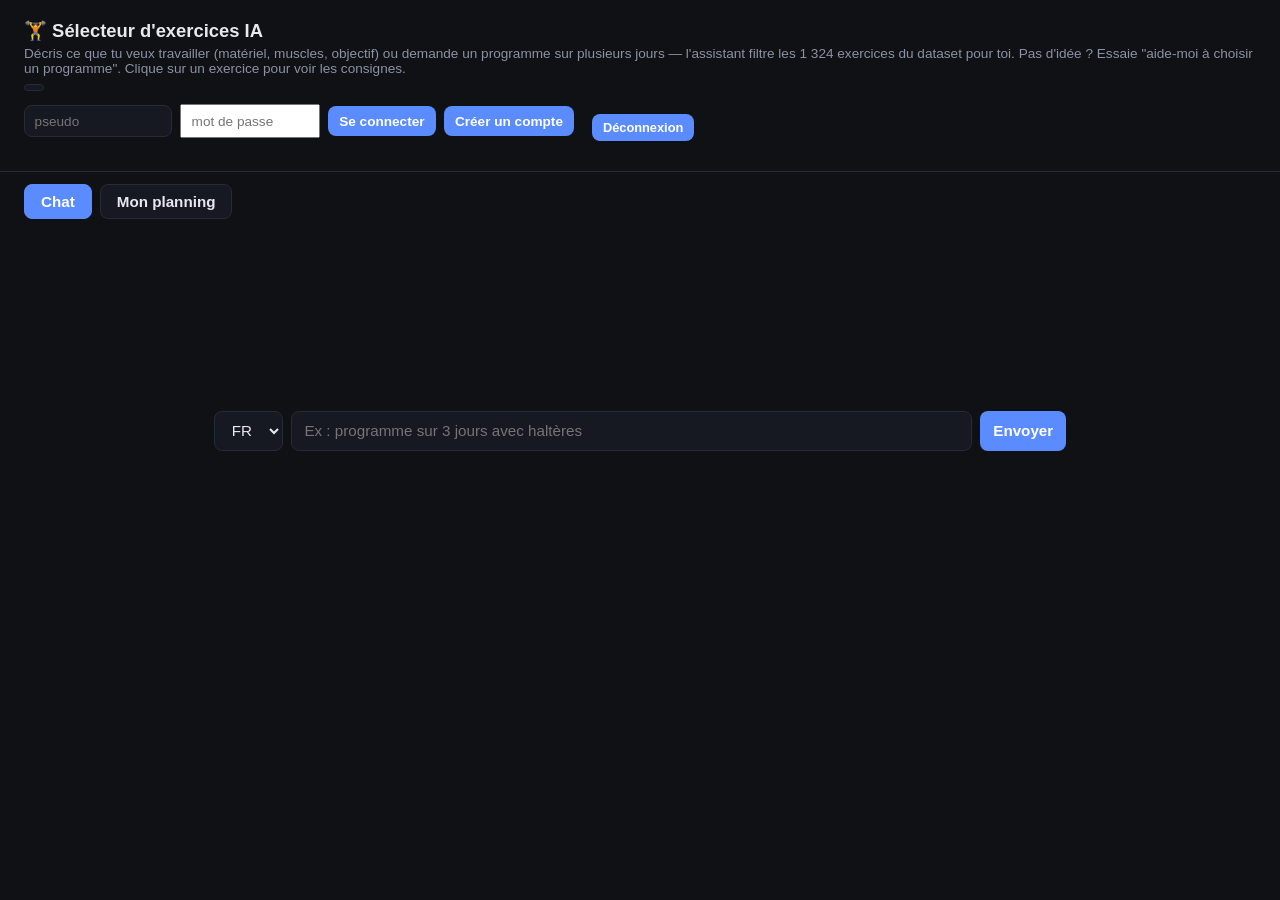
==== web/index.html @ f65e75d7 "feat(auth): expire sessions after 7 days and move token off localStorage Sessions never expired befo" ====
<!doctype html>
<html lang="fr">
<head>
<meta charset="utf-8" />
<meta name="viewport" content="width=device-width, initial-scale=1" />
<title>Sélecteur d'exercices IA</title>
<style>
  :root {
    --bg: #0f1115;
    --panel: #161922;
    --border: #262b38;
    --text: #e7e9ee;
    --muted: #8b92a5;
    --accent: #5b8cff;
    --bubble-user: #5b8cff;
    --bubble-assistant: #1f2430;
  }
  * { box-sizing: border-box; }
  body {
    margin: 0;
    font-family: -apple-system, BlinkMacSystemFont, "Segoe UI", Helvetica, Arial, sans-serif;
    background: var(--bg);
    color: var(--text);
  }
  header {
    padding: 1.25rem 1.5rem;
    border-bottom: 1px solid var(--border);
  }
  header h1 { margin: 0; font-size: 1.15rem; }
  header p { margin: .25rem 0 0; color: var(--muted); font-size: .85rem; }
  #mode-badge {
    display: inline-block;
    margin-top: .5rem;
    padding: .15rem .55rem;
    border-radius: 1rem;
    font-size: .72rem;
    font-weight: 600;
    background: var(--panel);
    border: 1px solid var(--border);
    color: var(--muted);
  }
  main {
    max-width: 900px;
    margin: 0 auto;
    padding: 1.5rem;
    display: flex;
    flex-direction: column;
    gap: 1rem;
  }
  #log {
    display: flex;
    flex-direction: column;
    gap: .6rem;
    min-height: 120px;
  }
  .msg { max-width: 80%; padding: .6rem .9rem; border-radius: .8rem; line-height: 1.4; white-space: pre-wrap; }
  .msg.user { align-self: flex-end; background: var(--bubble-user); color: white; border-bottom-right-radius: .2rem; }
  .msg.assistant { align-self: flex-start; background: var(--bubble-assistant); border-bottom-left-radius: .2rem; }
  .msg.pending { opacity: .6; }
  form { display: flex; gap: .5rem; }
  select, input[type=text], button {
    font-size: .95rem;
    border-radius: .5rem;
    border: 1px solid var(--border);
    background: var(--panel);
    color: var(--text);
    padding: .6rem .8rem;
  }
  input[type=text] { flex: 1; }
  button {
    background: var(--accent);
    border: none;
    color: white;
    cursor: pointer;
    font-weight: 600;
  }
  button:disabled { opacity: .5; cursor: default; }
  #results {
    display: grid;
    grid-template-columns: repeat(auto-fill, minmax(180px, 1fr));
    gap: .8rem;
  }
  .card {
    position: relative;
    background: var(--panel);
    border: 1px solid var(--border);
    border-radius: .7rem;
    overflow: hidden;
  }
  .card-body {
    display: block;
    width: 100%;
    background: transparent;
    border: none;
    cursor: pointer;
    text-align: left;
    padding: 0;
    font: inherit;
    color: inherit;
  }
  .card-body img { width: 100%; aspect-ratio: 1; object-fit: cover; display: block; background: #000; }
  .card-body .info { padding: .5rem .6rem; }
  .card-body .name { font-size: .85rem; font-weight: 600; margin: 0 0 .25rem; }
  .card-body .tags { font-size: .72rem; color: var(--muted); }
  .card-body .meta { font-size: .72rem; color: var(--accent); margin: .25rem 0 0; font-weight: 600; }
  .swap-btn {
    position: absolute;
    top: .35rem;
    right: .35rem;
    width: 1.7rem;
    height: 1.7rem;
    padding: 0;
    border-radius: 50%;
    background: rgba(0, 0, 0, .55);
    border: none;
    color: white;
    font-size: .95rem;
    line-height: 1;
    cursor: pointer;
    display: flex;
    align-items: center;
    justify-content: center;
  }
  .swap-btn:disabled { opacity: .5; cursor: default; }
  #program { display: flex; flex-direction: column; gap: 1.2rem; }
  .day h3 { margin: 0 0 .5rem; font-size: .95rem; }
  .day .grid {
    display: grid;
    grid-template-columns: repeat(auto-fill, minmax(180px, 1fr));
    gap: .8rem;
  }
  #modal-overlay {
    position: fixed;
    inset: 0;
    background: rgba(0, 0, 0, .6);
    display: flex;
    align-items: center;
    justify-content: center;
    padding: 1rem;
    z-index: 10;
  }
  #modal-overlay.hidden { display: none; }
  #modal {
    background: var(--panel);
    border: 1px solid var(--border);
    border-radius: .9rem;
    max-width: 480px;
    width: 100%;
    max-height: 85vh;
    overflow-y: auto;
    padding: 1.25rem;
    position: relative;
  }
  #modal-close {
    position: absolute;
    top: .75rem;
    right: .75rem;
    background: transparent;
    border: none;
    color: var(--muted);
    font-size: 1.3rem;
    line-height: 1;
    cursor: pointer;
    padding: .25rem .5rem;
  }
  #modal img { width: 100%; border-radius: .6rem; background: #000; margin-bottom: .8rem; }
  #modal h2 { margin: 0 0 .25rem; font-size: 1.05rem; }
  #modal .tags { color: var(--muted); font-size: .8rem; margin: 0 0 .8rem; }
  #modal select { margin-bottom: .8rem; }
  #modal ol { margin: 0; padding-left: 1.2rem; line-height: 1.5; }
  #modal ol li { margin-bottom: .4rem; }
  .hidden { display: none; }
  #auth-bar { margin-top: .6rem; display: flex; align-items: center; gap: .5rem; flex-wrap: wrap; }
  .auth-form { display: flex; gap: .5rem; flex-wrap: wrap; align-items: center; }
  .auth-form input { width: 140px; padding: .45rem .6rem; font-size: .85rem; }
  .auth-form button { padding: .45rem .7rem; font-size: .85rem; }
  #auth-logged { display: flex; align-items: center; gap: .6rem; }
  #auth-username-display { font-size: .85rem; color: var(--muted); }
  #auth-logged button { padding: .4rem .7rem; font-size: .8rem; }
  .auth-error { color: #ff8080; font-size: .78rem; margin: .3rem 0 0; width: 100%; }
  #view-nav { display: flex; gap: .5rem; padding: 0 1.5rem; margin-top: .75rem; }
  .nav-btn { background: var(--panel); border: 1px solid var(--border); color: var(--text); padding: .5rem 1rem; }
  .nav-btn.active { background: var(--accent); color: white; border-color: var(--accent); }
  #plan-content { display: flex; flex-direction: column; gap: 1.2rem; }
  .plan-day h3 { margin: 0 0 .5rem; font-size: .95rem; }
  .plan-day .grid {
    display: grid;
    grid-template-columns: repeat(auto-fill, minmax(180px, 1fr));
    gap: .8rem;
  }
  .plan-empty { color: var(--muted); font-size: .9rem; }
  .done-checkbox-wrap {
    display: flex;
    align-items: center;
    gap: .35rem;
    padding: .4rem .6rem .5rem;
    font-size: .74rem;
    color: var(--muted);
    cursor: pointer;
  }
  .save-plan-bar {
    display: flex;
    flex-direction: column;
    gap: .6rem;
    padding: .9rem 1rem;
    background: var(--panel);
    border: 1px solid var(--border);
    border-radius: .7rem;
  }
  .save-plan-bar p { margin: 0; font-size: .85rem; }
  .save-plan-bar .day-row { display: flex; align-items: center; gap: .6rem; font-size: .85rem; }
  .save-plan-bar .day-row span { min-width: 90px; }
  .save-plan-bar select { font-size: .85rem; padding: .35rem .5rem; }
  #plan-delete-btn { align-self: flex-start; background: transparent; border: 1px solid var(--border); color: var(--muted); }
</style>
</head>
<body>
<header>
  <h1>🏋️ Sélecteur d'exercices IA</h1>
  <p>Décris ce que tu veux travailler (matériel, muscles, objectif) ou demande un programme sur plusieurs jours — l'assistant filtre les 1 324 exercices du dataset pour toi. Pas d'idée ? Essaie "aide-moi à choisir un programme". Clique sur un exercice pour voir les consignes.</p>
  <span id="mode-badge"></span>
  <div id="auth-bar">
    <form id="auth-form" class="auth-form">
      <input id="auth-username" type="text" placeholder="pseudo" autocomplete="username" />
      <input id="auth-password" type="password" placeholder="mot de passe" autocomplete="current-password" />
      <button type="submit" id="auth-login-btn">Se connecter</button>
      <button type="button" id="auth-register-btn">Créer un compte</button>
      <p class="auth-error" id="auth-error"></p>
    </form>
    <div id="auth-logged" class="hidden">
      <span id="auth-username-display"></span>
      <button type="button" id="auth-logout-btn">Déconnexion</button>
    </div>
  </div>
</header>
<nav id="view-nav" class="hidden">
  <button type="button" id="nav-chat" class="nav-btn active">Chat</button>
  <button type="button" id="nav-plan" class="nav-btn">Mon planning</button>
</nav>
<main id="chat-view">
  <div id="log"></div>
  <div id="results"></div>
  <div id="program"></div>
  <form id="chat-form">
    <select id="lang"></select>
    <input id="message" type="text" placeholder="Ex : programme sur 3 jours avec haltères" autocomplete="off" />
    <button type="submit">Envoyer</button>
  </form>
</main>
<main id="plan-view" class="hidden">
  <div id="plan-content"></div>
</main>
<div id="modal-overlay" class="hidden">
  <div id="modal">
    <button id="modal-close" aria-label="Fermer">&times;</button>
    <img id="modal-img" alt="" />
    <h2 id="modal-name"></h2>
    <p class="tags" id="modal-tags"></p>
    <select id="modal-lang"></select>
    <ol id="modal-steps"></ol>
  </div>
</div>
<script>
  const log = document.getElementById("log");
  const results = document.getElementById("results");
  const form = document.getElementById("chat-form");
  const input = document.getElementById("message");
  const langSelect = document.getElementById("lang");
  const history = [];
  const modeBadge = document.getElementById("mode-badge");

  // --- Auth ---------------------------------------------------------
  // Session lives in an httpOnly cookie set by the server - JS never sees
  // the token, only whether we're logged in (via /api/auth/me) and as whom.
  const CSRF_HEADERS = { "X-Requested-With": "XMLHttpRequest" };

  let auth = null; // { username } | null - resolved from /api/auth/me on load
  let currentPlan = null; // { lang, days: [...] } | null
  let planBusy = false; // blocks overlapping plan mutations (swap/done/save/delete)
  // Bumped on every clearAuth()/successful login. Every async plan call
  // captures it before its await and checks it's unchanged after - a
  // request started by a session that's since logged out (or been
  // replaced by a different login) is discarded instead of applying its
  // late-arriving result on top of whoever is signed in now.
  let authGeneration = 0;

  function clearAuth() {
    auth = null;
    currentPlan = null;
    authGeneration++;
    // Clear the plan DOM synchronously (not just via the async loadPlan() that
    // showView("plan") triggers later) - otherwise a different user logging
    // in on the same tab and opening "Mon planning" could briefly see the
    // previous user's plan still rendered while their own GET /api/plan is
    // still in flight.
    renderPlanView();
    updateAuthUI();
    showView("chat");
  }

  async function apiPlanFetch(path, options = {}) {
    const res = await fetch(path, {
      ...options,
      credentials: "same-origin",
      headers: { "Content-Type": "application/json", ...CSRF_HEADERS, ...(options.headers || {}) },
    });
    if (res.status === 401) clearAuth();
    return res;
  }

  function updateAuthUI() {
    const loggedIn = !!auth;
    document.getElementById("auth-form").classList.toggle("hidden", loggedIn);
    document.getElementById("auth-logged").classList.toggle("hidden", !loggedIn);
    document.getElementById("view-nav").classList.toggle("hidden", !loggedIn);
    if (loggedIn) document.getElementById("auth-username-display").textContent = auth.username;
  }

  async function doAuth(path) {
    const authError = document.getElementById("auth-error");
    authError.textContent = "";
    const username = document.getElementById("auth-username").value.trim();
    const password = document.getElementById("auth-password").value;
    if (!username || !password) return;
    const loginBtn = document.getElementById("auth-login-btn");
    const registerBtn = document.getElementById("auth-register-btn");
    loginBtn.disabled = true;
    registerBtn.disabled = true;
    try {
      const res = await fetch(path, {
        method: "POST",
        credentials: "same-origin",
        headers: { "Content-Type": "application/json", ...CSRF_HEADERS },
        body: JSON.stringify({ username, password }),
      });
      const data = await res.json();
      if (!res.ok) {
        authError.textContent = data.detail || "Erreur";
        return;
      }
      auth = { username: data.username };
      authGeneration++;
      document.getElementById("auth-password").value = "";
      updateAuthUI();
    } catch (err) {
      authError.textContent = "Erreur réseau";
    } finally {
      loginBtn.disabled = false;
      registerBtn.disabled = false;
    }
  }

  document.getElementById("auth-form").addEventListener("submit", (e) => {
    e.preventDefault();
    doAuth("/api/auth/login");
  });
  document.getElementById("auth-register-btn").addEventListener("click", () => doAuth("/api/auth/register"));
  document.getElementById("auth-logout-btn").addEventListener("click", async () => {
    try {
      await apiPlanFetch("/api/auth/logout", { method: "POST" });
    } catch (err) {
      // ignore - clearAuth still runs below, local session is cleared either way
    }
    clearAuth();
  });

  // --- View switching (chat vs. plan) --------------------------------
  function showView(name) {
    document.getElementById("chat-view").classList.toggle("hidden", name !== "chat");
    document.getElementById("plan-view").classList.toggle("hidden", name !== "plan");
    document.getElementById("nav-chat").classList.toggle("active", name === "chat");
    document.getElementById("nav-plan").classList.toggle("active", name === "plan");
    if (name === "plan") loadPlan();
  }

  document.getElementById("nav-chat").addEventListener("click", () => showView("chat"));
  document.getElementById("nav-plan").addEventListener("click", () => showView("plan"));

  // --- Weekly plan ----------------------------------------------------
  const WEEKDAY_ORDER = ["monday", "tuesday", "wednesday", "thursday", "friday", "saturday", "sunday"];
  const WEEKDAY_LABELS = {
    fr: {
      monday: "Lundi", tuesday: "Mardi", wednesday: "Mercredi", thursday: "Jeudi",
      friday: "Vendredi", saturday: "Samedi", sunday: "Dimanche",
    },
    en: {
      monday: "Monday", tuesday: "Tuesday", wednesday: "Wednesday", thursday: "Thursday",
      friday: "Friday", saturday: "Saturday", sunday: "Sunday",
    },
  };
  const SUGGESTED_WEEKDAYS = {
    1: ["monday"],
    2: ["monday", "thursday"],
    3: ["monday", "wednesday", "friday"],
    4: ["monday", "tuesday", "thursday", "friday"],
    5: ["monday", "tuesday", "wednesday", "friday", "saturday"],
    6: ["monday", "tuesday", "wednesday", "thursday", "friday", "saturday"],
  };

  function weekdayLabel(weekday, lang) {
    const labels = WEEKDAY_LABELS[lang] || WEEKDAY_LABELS.en;
    const unscheduledLabel = lang === "fr" ? "Non planifié" : "Unscheduled";
    if (!weekday) return unscheduledLabel;
    return labels[weekday] || unscheduledLabel;
  }

  async function loadPlan() {
    if (!auth) return;
    const generation = authGeneration;
    let plan;
    try {
      const res = await apiPlanFetch("/api/plan");
      plan = res.ok ? await res.json() : null;
    } catch (err) {
      plan = null;
    }
    // discard a response that arrived after the session that started this
    // request logged out or was replaced by a different login
    if (generation !== authGeneration) return;
    currentPlan = plan;
    renderPlanView();
  }

  function makePlanCard(item, dayIdx, lang, restLabel) {
    const card = document.createElement("div");
    card.className = "card";

    const body = document.createElement("button");
    body.type = "button";
    body.className = "card-body";
    const meta = `${item.sets} × ${item.reps} · ${restLabel} ${item.rest_seconds}s`;
    body.innerHTML = `
      <img src="${item.exercise.gif_url}" alt="${item.exercise.name}" loading="lazy" />
      <div class="info">
        <p class="name">${item.exercise.name}</p>
        <p class="tags">${item.exercise.equipment} · ${item.exercise.category} · ${item.exercise.target}</p>
        <p class="meta">${meta}</p>
      </div>`;
    body.addEventListener("click", () => {
      cacheExercise(item.exercise, lang);
      openModal(item.exercise.id);
    });
    card.appendChild(body);

    const swapBtn = document.createElement("button");
    swapBtn.type = "button";
    swapBtn.className = "swap-btn";
    swapBtn.title = lang === "fr" ? "Remplacer" : "Swap";
    swapBtn.textContent = "⟲";
    swapBtn.disabled = planBusy;
    swapBtn.addEventListener("click", async (e) => {
      e.stopPropagation();
      if (planBusy) return;
      planBusy = true;
      const generation = authGeneration;
      let updated = null;
      try {
        const res = await apiPlanFetch("/api/plan/exercise/swap", {
          method: "POST",
          body: JSON.stringify({ day_index: dayIdx, exercise_id: item.exercise.id }),
        });
        if (res.ok) updated = await res.json();
      } catch (err) {
        // keep the previous plan state on error
      }
      planBusy = false;
      if (generation !== authGeneration) return; // session logged out/changed while this was in flight
      if (updated) currentPlan = updated;
      renderPlanView();
    });
    card.appendChild(swapBtn);

    const doneWrap = document.createElement("label");
    doneWrap.className = "done-checkbox-wrap";
    const checkbox = document.createElement("input");
    checkbox.type = "checkbox";
    checkbox.checked = !!item.done;
    checkbox.disabled = planBusy;
    checkbox.addEventListener("change", async () => {
      if (planBusy) {
        checkbox.checked = item.done;
        return;
      }
      planBusy = true;
      const generation = authGeneration;
      let updated = null;
      try {
        const res = await apiPlanFetch("/api/plan/exercise/done", {
          method: "PATCH",
          body: JSON.stringify({ day_index: dayIdx, exercise_id: item.exercise.id, done: checkbox.checked }),
        });
        if (res.ok) updated = await res.json();
      } catch (err) {
        // keep the previous plan state on error
      }
      planBusy = false;
      if (generation !== authGeneration) return; // session logged out/changed while this was in flight
      if (updated) currentPlan = updated;
      renderPlanView();
    });
    doneWrap.appendChild(checkbox);
    doneWrap.appendChild(document.createTextNode(lang === "fr" ? " fait" : " done"));
    card.appendChild(doneWrap);

    return card;
  }

  function renderPlanView() {
    const container = document.getElementById("plan-content");
    container.innerHTML = "";
    const lang = currentPlan ? currentPlan.lang : langSelect.value;

    if (!currentPlan || !currentPlan.days.some((d) => d.exercises.length)) {
      const p = document.createElement("p");
      p.className = "plan-empty";
      p.textContent =
        lang === "fr"
          ? 'Aucun planning enregistré. Génère un programme dans le chat puis clique sur "Enregistrer dans mon planning".'
          : 'No saved plan yet. Generate a program in chat then click "Save to my plan".';
      container.appendChild(p);
      return;
    }

    const restLabel = lang === "fr" ? "repos" : "rest";
    const byWeekday = new Map(WEEKDAY_ORDER.map((w) => [w, []]));
    const unscheduled = [];
    currentPlan.days.forEach((day, dayIdx) => {
      const entry = { day, dayIdx };
      if (day.weekday && byWeekday.has(day.weekday)) byWeekday.get(day.weekday).push(entry);
      else unscheduled.push(entry);
    });
    const orderedGroups = WEEKDAY_ORDER.map((w) => byWeekday.get(w)).concat([unscheduled]);

    for (const entries of orderedGroups) {
      for (const { day, dayIdx } of entries) {
        if (!day.exercises.length) continue;
        const section = document.createElement("div");
        section.className = "plan-day";
        const h3 = document.createElement("h3");
        h3.textContent = `${weekdayLabel(day.weekday, lang)} — ${day.label}`;
        section.appendChild(h3);
        const grid = document.createElement("div");
        grid.className = "grid";
        day.exercises.forEach((item) => grid.appendChild(makePlanCard(item, dayIdx, lang, restLabel)));
        section.appendChild(grid);
        container.appendChild(section);
      }
    }

    const deleteBtn = document.createElement("button");
    deleteBtn.type = "button";
    deleteBtn.id = "plan-delete-btn";
    deleteBtn.textContent = lang === "fr" ? "Supprimer mon planning" : "Delete my plan";
    deleteBtn.disabled = planBusy;
    deleteBtn.addEventListener("click", async () => {
      if (planBusy) return;
      planBusy = true;
      const generation = authGeneration;
      let deleted = false;
      try {
        const res = await apiPlanFetch("/api/plan", { method: "DELETE" });
        deleted = res.ok;
      } catch (err) {
        // deleted stays false - plan re-renders from whatever currentPlan still holds
      }
      planBusy = false;
      if (generation !== authGeneration) return; // session logged out/changed while this was in flight
      if (deleted) currentPlan = null;
      renderPlanView();
    });
    container.appendChild(deleteBtn);
  }

  function renderSaveToPlanBar(program, lang) {
    if (!auth) return;
    const bar = document.createElement("div");
    bar.className = "save-plan-bar";

    const title = document.createElement("p");
    title.textContent = lang === "fr" ? "Enregistrer ce programme dans mon planning :" : "Save this program to my plan:";
    bar.appendChild(title);

    const suggestion = SUGGESTED_WEEKDAYS[program.days.length] || WEEKDAY_ORDER.slice(0, program.days.length);
    const selects = program.days.map((day, i) => {
      const row = document.createElement("div");
      row.className = "day-row";
      const label = document.createElement("span");
      label.textContent = day.label;
      row.appendChild(label);
      const select = document.createElement("select");
      const noneOpt = document.createElement("option");
      noneOpt.value = "";
      noneOpt.textContent = lang === "fr" ? "Non planifié" : "Unscheduled";
      select.appendChild(noneOpt);
      for (const weekday of WEEKDAY_ORDER) {
        const opt = document.createElement("option");
        opt.value = weekday;
        opt.textContent = weekdayLabel(weekday, lang);
        select.appendChild(opt);
      }
      select.value = suggestion[i] || "";
      row.appendChild(select);
      bar.appendChild(row);
      return select;
    });

    const errorEl = document.createElement("p");
    errorEl.className = "auth-error";
    bar.appendChild(errorEl);

    const saveBtn = document.createElement("button");
    saveBtn.type = "button";
    saveBtn.textContent = lang === "fr" ? "Confirmer" : "Confirm";
    saveBtn.addEventListener("click", async () => {
      saveBtn.disabled = true;
      errorEl.textContent = "";
      const generation = authGeneration;
      const days = program.days.map((day, i) => ({
        weekday: selects[i].value || null,
        label: day.label,
        exercises: day.exercises.map((item) => ({
          exercise_id: item.exercise.id,
          sets: item.sets,
          reps: item.reps,
          rest_seconds: item.rest_seconds,
          done: false,
        })),
      }));
      try {
        const res = await apiPlanFetch("/api/plan", { method: "PUT", body: JSON.stringify({ lang, days }) });
        // session logged out/changed while this was in flight - drop the
        // result rather than switching the (now different, or logged-out)
        // session over to the plan view
        if (generation !== authGeneration) return;
        if (res.ok) {
          currentPlan = await res.json();
          showView("plan");
        } else {
          const body = await res.json().catch(() => ({}));
          errorEl.textContent = body.detail || (lang === "fr" ? "Échec de l'enregistrement." : "Failed to save.");
          saveBtn.disabled = false;
        }
      } catch (err) {
        errorEl.textContent = lang === "fr" ? "Erreur réseau." : "Network error.";
        saveBtn.disabled = false;
      }
    });
    bar.appendChild(saveBtn);

    programEl.appendChild(bar);
  }

  updateAuthUI();

  // The session lives in an httpOnly cookie the server already validated on
  // every request - this just asks it who (if anyone) that cookie belongs
  // to, to restore the logged-in UI after a page reload.
  (async function restoreSession() {
    try {
      const res = await fetch("/api/auth/me", { credentials: "same-origin" });
      if (res.ok) {
        const data = await res.json();
        auth = { username: data.username };
        updateAuthUI();
      }
    } catch (err) {
      // stay logged out - network error, nothing more to do here
    }
  })();

  // Language options come from /api/mode, not /api/languages: the local
  // (no-API) mode only understands a couple of languages even though the
  // dataset itself has instructions in ten - offering the rest would let
  // the user pick a language that silently never matches anything.
  (async function loadModeAndLanguages() {
    try {
      const res = await fetch("/api/mode");
      const data = await res.json();
      modeBadge.textContent = data.mode === "claude" ? "mode Claude" : "mode local (sans API)";

      langSelect.innerHTML = "";
      for (const lang of data.supported_langs) {
        const opt = document.createElement("option");
        opt.value = lang;
        opt.textContent = lang.toUpperCase();
        if (lang === "fr") opt.selected = true;
        langSelect.appendChild(opt);
      }
      if (!langSelect.value && langSelect.options.length) {
        langSelect.options[0].selected = true;
      }
    } catch (err) {
      modeBadge.textContent = "";
      langSelect.innerHTML = '<option value="fr" selected>FR</option>';
    }
  })();

  const programEl = document.getElementById("program");
  const exerciseCache = new Map(); // id -> { lang, data }
  let allLangsPromise = null;
  let openId = null; // id of the exercise currently shown in the modal, if any

  function addBubble(role, text) {
    const div = document.createElement("div");
    div.className = "msg " + role;
    div.textContent = text;
    log.appendChild(div);
    div.scrollIntoView({ behavior: "smooth", block: "end" });
    return div;
  }

  function cacheExercise(ex, lang) {
    exerciseCache.set(ex.id, { lang, data: ex });
  }

  let currentExercises = [];
  let currentProgram = null;
  // scope key ("results" or "day-N") -> mid-swap. Blocks a second swap in
  // the same grid/day from starting until the first has fully resolved and
  // re-rendered, so two concurrent requests can never both pick the same
  // replacement (each fetch's `exclude` list is also recomputed live from
  // current state at click time, not a snapshot from when the grid was
  // last rendered).
  const swappingScopes = new Set();

  function siblingIdsFor(scopeKey) {
    if (scopeKey === "results") return currentExercises.map((e) => e.id);
    const dayIdx = Number(scopeKey.slice(4));
    return currentProgram.days[dayIdx].exercises.map((item) => item.exercise.id);
  }

  function makeCard(ex, lang, meta, scopeKey, onSwap) {
    const card = document.createElement("div");
    card.className = "card";

    const body = document.createElement("button");
    body.type = "button";
    body.className = "card-body";
    body.innerHTML = `
      <img src="${ex.gif_url}" alt="${ex.name}" loading="lazy" />
      <div class="info">
        <p class="name">${ex.name}</p>
        <p class="tags">${ex.equipment} · ${ex.category} · ${ex.target}</p>
        ${meta ? `<p class="meta">${meta}</p>` : ""}
      </div>`;
    body.addEventListener("click", () => {
      cacheExercise(ex, lang);
      openModal(ex.id);
    });
    card.appendChild(body);

    const swapBtn = document.createElement("button");
    swapBtn.type = "button";
    swapBtn.className = "swap-btn";
    swapBtn.title = lang === "fr" ? "Remplacer" : "Swap";
    swapBtn.textContent = "⟲";
    swapBtn.disabled = swappingScopes.has(scopeKey);
    swapBtn.addEventListener("click", async (e) => {
      e.stopPropagation();
      if (swappingScopes.has(scopeKey)) return;
      swappingScopes.add(scopeKey);
      swapBtn.disabled = true;
      try {
        const exclude = siblingIdsFor(scopeKey)
          .filter((id) => id !== ex.id)
          .join(",");
        const res = await fetch(`/api/exercise/${ex.id}/alternative?lang=${lang}&exclude=${exclude}`);
        if (!res.ok) throw new Error(`HTTP ${res.status}`);
        const alt = await res.json();
        // clear before onSwap's re-render so the freshly built buttons for
        // this scope come back enabled instead of permanently stuck
        swappingScopes.delete(scopeKey);
        onSwap(alt);
      } catch (err) {
        swappingScopes.delete(scopeKey);
        swapBtn.disabled = false;
      }
    });
    card.appendChild(swapBtn);

    return card;
  }

  function renderResults(exercises, lang) {
    currentExercises = exercises;
    results.innerHTML = "";
    exercises.forEach((ex, i) => {
      cacheExercise(ex, lang);
      results.appendChild(
        makeCard(ex, lang, null, "results", (alt) => {
          currentExercises[i] = alt;
          renderResults(currentExercises, lang);
        })
      );
    });
  }

  function renderProgram(program, lang) {
    currentProgram = program;
    programEl.innerHTML = "";
    const restLabel = lang === "fr" ? "repos" : "rest";
    program.days.forEach((day, dayIdx) => {
      const section = document.createElement("div");
      section.className = "day";
      const grid = document.createElement("div");
      grid.className = "grid";
      const scopeKey = `day-${dayIdx}`;
      day.exercises.forEach((item, itemIdx) => {
        const meta = `${item.sets} × ${item.reps} · ${restLabel} ${item.rest_seconds}s`;
        grid.appendChild(
          makeCard(item.exercise, lang, meta, scopeKey, (alt) => {
            currentProgram.days[dayIdx].exercises[itemIdx].exercise = alt;
            renderProgram(currentProgram, lang);
          })
        );
      });
      const h3 = document.createElement("h3");
      h3.textContent = day.label;
      section.appendChild(h3);
      section.appendChild(grid);
      programEl.appendChild(section);
    });
  }

  function renderSteps(exercise) {
    const stepsEl = document.getElementById("modal-steps");
    stepsEl.innerHTML = "";
    const steps = Array.isArray(exercise.instruction_steps) && exercise.instruction_steps.length
      ? exercise.instruction_steps
      : [exercise.instructions];
    for (const step of steps) {
      const li = document.createElement("li");
      li.textContent = step;
      stepsEl.appendChild(li);
    }
  }

  function fillModal(exercise) {
    document.getElementById("modal-img").src = exercise.gif_url;
    document.getElementById("modal-img").alt = exercise.name;
    document.getElementById("modal-name").textContent = exercise.name;
    document.getElementById("modal-tags").textContent =
      `${exercise.equipment} · ${exercise.category} · ${exercise.target}`;
    renderSteps(exercise);
  }

  async function loadAllLangs() {
    if (!allLangsPromise) {
      allLangsPromise = fetch("/api/languages").then((r) => r.json());
    }
    return allLangsPromise;
  }

  async function openModal(id) {
    const cached = exerciseCache.get(id);
    if (!cached) return;
    openId = id;
    fillModal(cached.data);

    const modalLang = document.getElementById("modal-lang");
    if (!modalLang.dataset.loaded) {
      const langs = await loadAllLangs();
      // openModal may have been called again (or the modal closed) while this awaited
      if (openId !== id) return;
      modalLang.innerHTML = "";
      for (const lang of langs) {
        const opt = document.createElement("option");
        opt.value = lang;
        opt.textContent = lang.toUpperCase();
        modalLang.appendChild(opt);
      }
      modalLang.dataset.loaded = "1";
    }
    modalLang.value = cached.lang;
    modalLang.onchange = async () => {
      const newLang = modalLang.value;
      const already = exerciseCache.get(id);
      if (already && already.lang === newLang) return;
      try {
        const res = await fetch(`/api/exercise/${id}?lang=${newLang}`);
        if (!res.ok) throw new Error(`HTTP ${res.status}`);
        const exercise = await res.json();
        // stale if the modal moved on to another exercise, or the user
        // picked yet another language before this fetch resolved
        if (openId !== id || modalLang.value !== newLang) return;
        cacheExercise(exercise, newLang);
        fillModal(exercise);
      } catch (err) {
        // keep showing the previous language rather than a broken modal
      }
    };

    document.getElementById("modal-overlay").classList.remove("hidden");
  }

  function closeModal() {
    openId = null;
    document.getElementById("modal-overlay").classList.add("hidden");
  }

  document.getElementById("modal-close").addEventListener("click", closeModal);
  document.getElementById("modal-overlay").addEventListener("click", (e) => {
    if (e.target.id === "modal-overlay") closeModal();
  });
  document.addEventListener("keydown", (e) => {
    if (e.key === "Escape") closeModal();
  });

  form.addEventListener("submit", async (e) => {
    e.preventDefault();
    const message = input.value.trim();
    if (!message) return;
    input.value = "";
    addBubble("user", message);
    const pending = addBubble("assistant pending", "…");
    form.querySelector("button").disabled = true;
    langSelect.disabled = true;
    const requestLang = langSelect.value; // frozen: langSelect may change while this request is in flight

    try {
      const res = await fetch("/api/chat", {
        method: "POST",
        headers: { "Content-Type": "application/json" },
        body: JSON.stringify({ message, lang: requestLang, history }),
      });
      if (!res.ok) throw new Error(`HTTP ${res.status}`);
      const data = await res.json();
      pending.textContent = data.message;
      pending.className = "msg assistant";
      results.innerHTML = "";
      programEl.innerHTML = "";
      if (data.program && data.program.days && data.program.days.length) {
        renderProgram(data.program, requestLang);
        renderSaveToPlanBar(data.program, requestLang);
      } else {
        renderResults(data.exercises || [], requestLang);
      }
      history.push({ role: "user", text: message });
      history.push({ role: "assistant", text: data.message });
    } catch (err) {
      pending.textContent = "Erreur : impossible de contacter l'assistant (" + err.message + ").";
      pending.className = "msg assistant";
    } finally {
      form.querySelector("button").disabled = false;
      langSelect.disabled = false;
      input.focus();
    }
  });
</script>
</body>
</html>
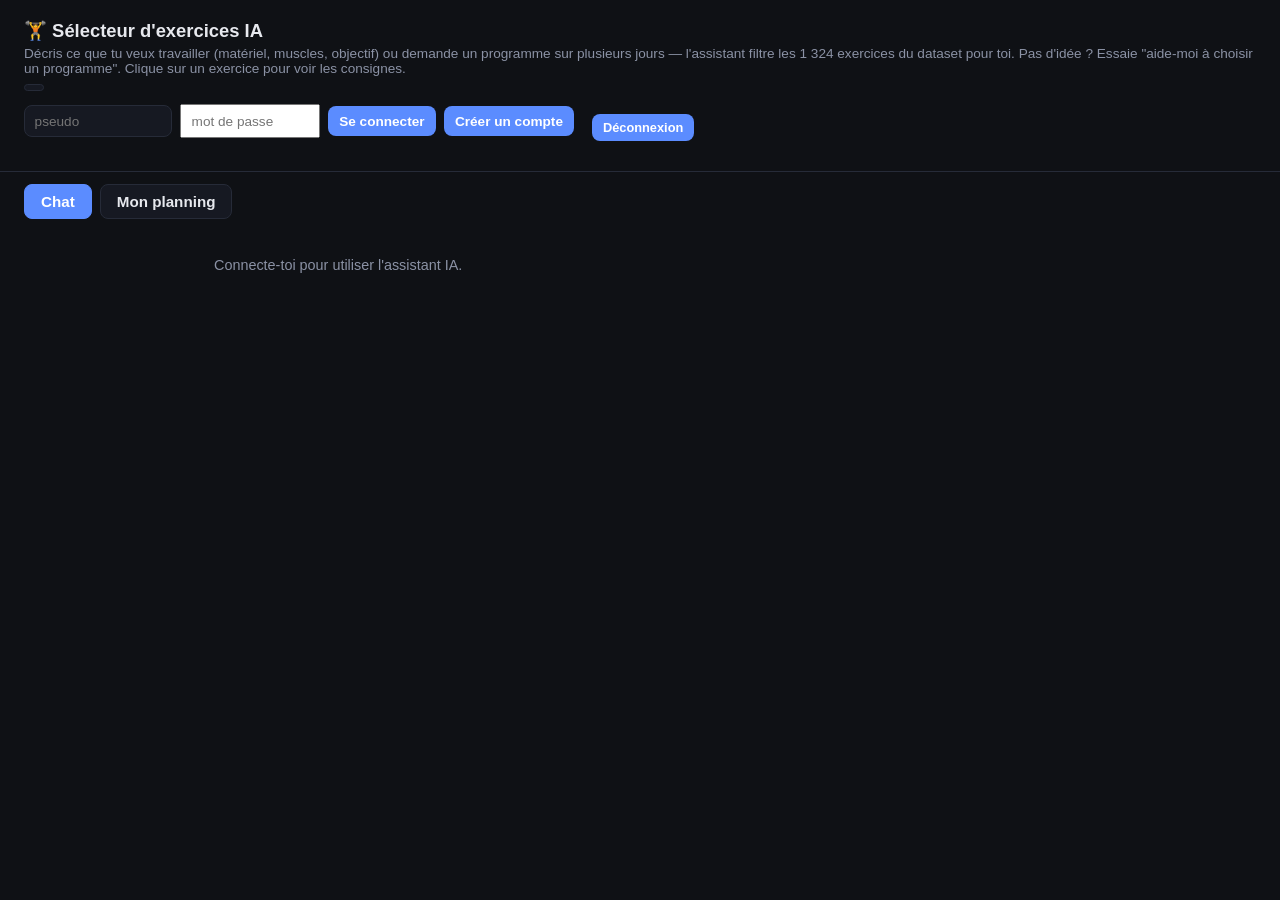
==== commit 3ee8d0f8: "fix(chat): require login and rate limit /api/chat, login and register /api/chat had no auth check - " ====
--- a/web/index.html
+++ b/web/index.html
@@ -238,6 +238,7 @@
   <button type="button" id="nav-plan" class="nav-btn">Mon planning</button>
 </nav>
 <main id="chat-view">
+  <p id="chat-locked" class="plan-empty hidden">Connecte-toi pour utiliser l'assistant IA.</p>
   <div id="log"></div>
   <div id="results"></div>
   <div id="program"></div>
@@ -314,6 +315,10 @@
     document.getElementById("auth-logged").classList.toggle("hidden", !loggedIn);
     document.getElementById("view-nav").classList.toggle("hidden", !loggedIn);
     if (loggedIn) document.getElementById("auth-username-display").textContent = auth.username;
+    // The chat assistant now requires a login (its API calls cost real
+    // money) - hide the form and show an explanatory message instead.
+    document.getElementById("chat-locked").classList.toggle("hidden", loggedIn);
+    document.getElementById("chat-form").classList.toggle("hidden", !loggedIn);
   }
 
   async function doAuth(path) {
@@ -656,10 +661,14 @@
   // every request - this just asks it who (if anyone) that cookie belongs
   // to, to restore the logged-in UI after a page reload.
   (async function restoreSession() {
+    const generation = authGeneration;
     try {
       const res = await fetch("/api/auth/me", { credentials: "same-origin" });
       if (res.ok) {
         const data = await res.json();
+        // a real logout (or a different login) may have landed while this
+        // was in flight - don't resurrect a "logged in" UI over it
+        if (generation !== authGeneration) return;
         auth = { username: data.username };
         updateAuthUI();
       }
@@ -920,9 +929,17 @@
     try {
       const res = await fetch("/api/chat", {
         method: "POST",
-        headers: { "Content-Type": "application/json" },
+        credentials: "same-origin",
+        headers: { "Content-Type": "application/json", ...CSRF_HEADERS },
         body: JSON.stringify({ message, lang: requestLang, history }),
       });
+      if (res.status === 401) {
+        clearAuth();
+        throw new Error("Ta session a expiré, reconnecte-toi.");
+      }
+      if (res.status === 429) {
+        throw new Error("Trop de requêtes, attends un peu avant de réessayer.");
+      }
       if (!res.ok) throw new Error(`HTTP ${res.status}`);
       const data = await res.json();
       pending.textContent = data.message;
@@ -938,7 +955,11 @@
       history.push({ role: "user", text: message });
       history.push({ role: "assistant", text: data.message });
     } catch (err) {
-      pending.textContent = "Erreur : impossible de contacter l'assistant (" + err.message + ").";
+      // our own throws above (401/429) already carry a user-facing message;
+      // a raw fetch/network failure doesn't, so fall back to a generic one
+      pending.textContent = err instanceof TypeError
+        ? "Erreur : impossible de contacter l'assistant."
+        : err.message;
       pending.className = "msg assistant";
     } finally {
       form.querySelector("button").disabled = false;
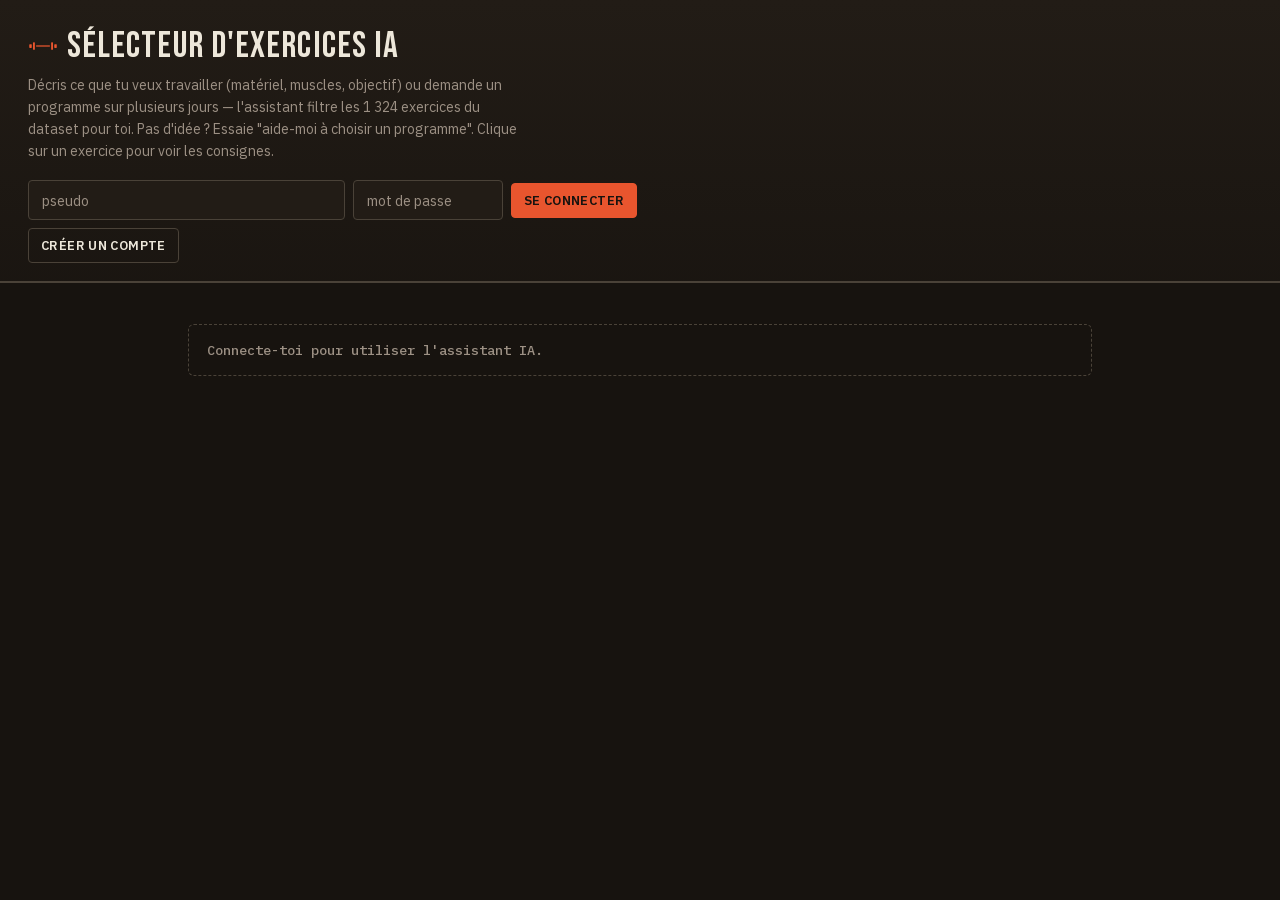
==== commit 0856d0c3: "style(web): redesign the UI around a gym-equipment visual identity The previous look was a generic d" ====
--- a/web/index.html
+++ b/web/index.html
@@ -4,225 +4,30 @@
 <meta charset="utf-8" />
 <meta name="viewport" content="width=device-width, initial-scale=1" />
 <title>Sélecteur d'exercices IA</title>
-<style>
-  :root {
-    --bg: #0f1115;
-    --panel: #161922;
-    --border: #262b38;
-    --text: #e7e9ee;
-    --muted: #8b92a5;
-    --accent: #5b8cff;
-    --bubble-user: #5b8cff;
-    --bubble-assistant: #1f2430;
-  }
-  * { box-sizing: border-box; }
-  body {
-    margin: 0;
-    font-family: -apple-system, BlinkMacSystemFont, "Segoe UI", Helvetica, Arial, sans-serif;
-    background: var(--bg);
-    color: var(--text);
-  }
-  header {
-    padding: 1.25rem 1.5rem;
-    border-bottom: 1px solid var(--border);
-  }
-  header h1 { margin: 0; font-size: 1.15rem; }
-  header p { margin: .25rem 0 0; color: var(--muted); font-size: .85rem; }
-  #mode-badge {
-    display: inline-block;
-    margin-top: .5rem;
-    padding: .15rem .55rem;
-    border-radius: 1rem;
-    font-size: .72rem;
-    font-weight: 600;
-    background: var(--panel);
-    border: 1px solid var(--border);
-    color: var(--muted);
-  }
-  main {
-    max-width: 900px;
-    margin: 0 auto;
-    padding: 1.5rem;
-    display: flex;
-    flex-direction: column;
-    gap: 1rem;
-  }
-  #log {
-    display: flex;
-    flex-direction: column;
-    gap: .6rem;
-    min-height: 120px;
-  }
-  .msg { max-width: 80%; padding: .6rem .9rem; border-radius: .8rem; line-height: 1.4; white-space: pre-wrap; }
-  .msg.user { align-self: flex-end; background: var(--bubble-user); color: white; border-bottom-right-radius: .2rem; }
-  .msg.assistant { align-self: flex-start; background: var(--bubble-assistant); border-bottom-left-radius: .2rem; }
-  .msg.pending { opacity: .6; }
-  form { display: flex; gap: .5rem; }
-  select, input[type=text], button {
-    font-size: .95rem;
-    border-radius: .5rem;
-    border: 1px solid var(--border);
-    background: var(--panel);
-    color: var(--text);
-    padding: .6rem .8rem;
-  }
-  input[type=text] { flex: 1; }
-  button {
-    background: var(--accent);
-    border: none;
-    color: white;
-    cursor: pointer;
-    font-weight: 600;
-  }
-  button:disabled { opacity: .5; cursor: default; }
-  #results {
-    display: grid;
-    grid-template-columns: repeat(auto-fill, minmax(180px, 1fr));
-    gap: .8rem;
-  }
-  .card {
-    position: relative;
-    background: var(--panel);
-    border: 1px solid var(--border);
-    border-radius: .7rem;
-    overflow: hidden;
-  }
-  .card-body {
-    display: block;
-    width: 100%;
-    background: transparent;
-    border: none;
-    cursor: pointer;
-    text-align: left;
-    padding: 0;
-    font: inherit;
-    color: inherit;
-  }
-  .card-body img { width: 100%; aspect-ratio: 1; object-fit: cover; display: block; background: #000; }
-  .card-body .info { padding: .5rem .6rem; }
-  .card-body .name { font-size: .85rem; font-weight: 600; margin: 0 0 .25rem; }
-  .card-body .tags { font-size: .72rem; color: var(--muted); }
-  .card-body .meta { font-size: .72rem; color: var(--accent); margin: .25rem 0 0; font-weight: 600; }
-  .swap-btn {
-    position: absolute;
-    top: .35rem;
-    right: .35rem;
-    width: 1.7rem;
-    height: 1.7rem;
-    padding: 0;
-    border-radius: 50%;
-    background: rgba(0, 0, 0, .55);
-    border: none;
-    color: white;
-    font-size: .95rem;
-    line-height: 1;
-    cursor: pointer;
-    display: flex;
-    align-items: center;
-    justify-content: center;
-  }
-  .swap-btn:disabled { opacity: .5; cursor: default; }
-  #program { display: flex; flex-direction: column; gap: 1.2rem; }
-  .day h3 { margin: 0 0 .5rem; font-size: .95rem; }
-  .day .grid {
-    display: grid;
-    grid-template-columns: repeat(auto-fill, minmax(180px, 1fr));
-    gap: .8rem;
-  }
-  #modal-overlay {
-    position: fixed;
-    inset: 0;
-    background: rgba(0, 0, 0, .6);
-    display: flex;
-    align-items: center;
-    justify-content: center;
-    padding: 1rem;
-    z-index: 10;
-  }
-  #modal-overlay.hidden { display: none; }
-  #modal {
-    background: var(--panel);
-    border: 1px solid var(--border);
-    border-radius: .9rem;
-    max-width: 480px;
-    width: 100%;
-    max-height: 85vh;
-    overflow-y: auto;
-    padding: 1.25rem;
-    position: relative;
-  }
-  #modal-close {
-    position: absolute;
-    top: .75rem;
-    right: .75rem;
-    background: transparent;
-    border: none;
-    color: var(--muted);
-    font-size: 1.3rem;
-    line-height: 1;
-    cursor: pointer;
-    padding: .25rem .5rem;
-  }
-  #modal img { width: 100%; border-radius: .6rem; background: #000; margin-bottom: .8rem; }
-  #modal h2 { margin: 0 0 .25rem; font-size: 1.05rem; }
-  #modal .tags { color: var(--muted); font-size: .8rem; margin: 0 0 .8rem; }
-  #modal select { margin-bottom: .8rem; }
-  #modal ol { margin: 0; padding-left: 1.2rem; line-height: 1.5; }
-  #modal ol li { margin-bottom: .4rem; }
-  .hidden { display: none; }
-  #auth-bar { margin-top: .6rem; display: flex; align-items: center; gap: .5rem; flex-wrap: wrap; }
-  .auth-form { display: flex; gap: .5rem; flex-wrap: wrap; align-items: center; }
-  .auth-form input { width: 140px; padding: .45rem .6rem; font-size: .85rem; }
-  .auth-form button { padding: .45rem .7rem; font-size: .85rem; }
-  #auth-logged { display: flex; align-items: center; gap: .6rem; }
-  #auth-username-display { font-size: .85rem; color: var(--muted); }
-  #auth-logged button { padding: .4rem .7rem; font-size: .8rem; }
-  .auth-error { color: #ff8080; font-size: .78rem; margin: .3rem 0 0; width: 100%; }
-  #view-nav { display: flex; gap: .5rem; padding: 0 1.5rem; margin-top: .75rem; }
-  .nav-btn { background: var(--panel); border: 1px solid var(--border); color: var(--text); padding: .5rem 1rem; }
-  .nav-btn.active { background: var(--accent); color: white; border-color: var(--accent); }
-  #plan-content { display: flex; flex-direction: column; gap: 1.2rem; }
-  .plan-day h3 { margin: 0 0 .5rem; font-size: .95rem; }
-  .plan-day .grid {
-    display: grid;
-    grid-template-columns: repeat(auto-fill, minmax(180px, 1fr));
-    gap: .8rem;
-  }
-  .plan-empty { color: var(--muted); font-size: .9rem; }
-  .done-checkbox-wrap {
-    display: flex;
-    align-items: center;
-    gap: .35rem;
-    padding: .4rem .6rem .5rem;
-    font-size: .74rem;
-    color: var(--muted);
-    cursor: pointer;
-  }
-  .save-plan-bar {
-    display: flex;
-    flex-direction: column;
-    gap: .6rem;
-    padding: .9rem 1rem;
-    background: var(--panel);
-    border: 1px solid var(--border);
-    border-radius: .7rem;
-  }
-  .save-plan-bar p { margin: 0; font-size: .85rem; }
-  .save-plan-bar .day-row { display: flex; align-items: center; gap: .6rem; font-size: .85rem; }
-  .save-plan-bar .day-row span { min-width: 90px; }
-  .save-plan-bar select { font-size: .85rem; padding: .35rem .5rem; }
-  #plan-delete-btn { align-self: flex-start; background: transparent; border: 1px solid var(--border); color: var(--muted); }
-</style>
+<meta name="description" content="Décris ton matériel, tes muscles à travailler ou ton objectif : l'assistant IA filtre 1 324 exercices (avec animation GIF et instructions) pour te construire une sélection ou un programme sur plusieurs jours." />
+<meta property="og:title" content="Sélecteur d'exercices IA" />
+<meta property="og:description" content="Décris ton matériel, tes muscles à travailler ou ton objectif : l'assistant IA filtre 1 324 exercices pour te construire une sélection ou un programme sur plusieurs jours." />
+<meta property="og:type" content="website" />
+<link rel="stylesheet" href="style.css" />
 </head>
 <body>
 <header>
-  <h1>🏋️ Sélecteur d'exercices IA</h1>
+  <div class="brand">
+    <svg class="brand-mark" viewBox="0 0 48 24" aria-hidden="true" focusable="false">
+      <rect x="2" y="9" width="4" height="6" rx="1" fill="currentColor" />
+      <rect x="8" y="6" width="3" height="12" rx="1" fill="currentColor" />
+      <rect x="13" y="11" width="22" height="2" fill="currentColor" />
+      <rect x="37" y="6" width="3" height="12" rx="1" fill="currentColor" />
+      <rect x="42" y="9" width="4" height="6" rx="1" fill="currentColor" />
+    </svg>
+    <h1>Sélecteur d'exercices IA</h1>
+  </div>
   <p>Décris ce que tu veux travailler (matériel, muscles, objectif) ou demande un programme sur plusieurs jours — l'assistant filtre les 1 324 exercices du dataset pour toi. Pas d'idée ? Essaie "aide-moi à choisir un programme". Clique sur un exercice pour voir les consignes.</p>
   <span id="mode-badge"></span>
   <div id="auth-bar">
     <form id="auth-form" class="auth-form">
-      <input id="auth-username" type="text" placeholder="pseudo" autocomplete="username" />
-      <input id="auth-password" type="password" placeholder="mot de passe" autocomplete="current-password" />
+      <input id="auth-username" type="text" placeholder="pseudo" aria-label="Pseudo" autocomplete="username" />
+      <input id="auth-password" type="password" placeholder="mot de passe" aria-label="Mot de passe" autocomplete="current-password" />
       <button type="submit" id="auth-login-btn">Se connecter</button>
       <button type="button" id="auth-register-btn">Créer un compte</button>
       <p class="auth-error" id="auth-error"></p>
@@ -243,8 +48,8 @@
   <div id="results"></div>
   <div id="program"></div>
   <form id="chat-form">
-    <select id="lang"></select>
-    <input id="message" type="text" placeholder="Ex : programme sur 3 jours avec haltères" autocomplete="off" />
+    <select id="lang" aria-label="Langue"></select>
+    <input id="message" type="text" placeholder="Ex : programme sur 3 jours avec haltères" aria-label="Message" autocomplete="off" />
     <button type="submit">Envoyer</button>
   </form>
 </main>
@@ -252,721 +57,15 @@
   <div id="plan-content"></div>
 </main>
 <div id="modal-overlay" class="hidden">
-  <div id="modal">
+  <div id="modal" role="dialog" aria-modal="true" aria-labelledby="modal-name">
     <button id="modal-close" aria-label="Fermer">&times;</button>
     <img id="modal-img" alt="" />
     <h2 id="modal-name"></h2>
     <p class="tags" id="modal-tags"></p>
-    <select id="modal-lang"></select>
+    <select id="modal-lang" aria-label="Langue des instructions"></select>
     <ol id="modal-steps"></ol>
   </div>
 </div>
-<script>
-  const log = document.getElementById("log");
-  const results = document.getElementById("results");
-  const form = document.getElementById("chat-form");
-  const input = document.getElementById("message");
-  const langSelect = document.getElementById("lang");
-  const history = [];
-  const modeBadge = document.getElementById("mode-badge");
-
-  // --- Auth ---------------------------------------------------------
-  // Session lives in an httpOnly cookie set by the server - JS never sees
-  // the token, only whether we're logged in (via /api/auth/me) and as whom.
-  const CSRF_HEADERS = { "X-Requested-With": "XMLHttpRequest" };
-
-  let auth = null; // { username } | null - resolved from /api/auth/me on load
-  let currentPlan = null; // { lang, days: [...] } | null
-  let planBusy = false; // blocks overlapping plan mutations (swap/done/save/delete)
-  // Bumped on every clearAuth()/successful login. Every async plan call
-  // captures it before its await and checks it's unchanged after - a
-  // request started by a session that's since logged out (or been
-  // replaced by a different login) is discarded instead of applying its
-  // late-arriving result on top of whoever is signed in now.
-  let authGeneration = 0;
-
-  function clearAuth() {
-    auth = null;
-    currentPlan = null;
-    authGeneration++;
-    // Clear the plan DOM synchronously (not just via the async loadPlan() that
-    // showView("plan") triggers later) - otherwise a different user logging
-    // in on the same tab and opening "Mon planning" could briefly see the
-    // previous user's plan still rendered while their own GET /api/plan is
-    // still in flight.
-    renderPlanView();
-    updateAuthUI();
-    showView("chat");
-  }
-
-  async function apiPlanFetch(path, options = {}) {
-    const res = await fetch(path, {
-      ...options,
-      credentials: "same-origin",
-      headers: { "Content-Type": "application/json", ...CSRF_HEADERS, ...(options.headers || {}) },
-    });
-    if (res.status === 401) clearAuth();
-    return res;
-  }
-
-  function updateAuthUI() {
-    const loggedIn = !!auth;
-    document.getElementById("auth-form").classList.toggle("hidden", loggedIn);
-    document.getElementById("auth-logged").classList.toggle("hidden", !loggedIn);
-    document.getElementById("view-nav").classList.toggle("hidden", !loggedIn);
-    if (loggedIn) document.getElementById("auth-username-display").textContent = auth.username;
-    // The chat assistant now requires a login (its API calls cost real
-    // money) - hide the form and show an explanatory message instead.
-    document.getElementById("chat-locked").classList.toggle("hidden", loggedIn);
-    document.getElementById("chat-form").classList.toggle("hidden", !loggedIn);
-  }
-
-  async function doAuth(path) {
-    const authError = document.getElementById("auth-error");
-    authError.textContent = "";
-    const username = document.getElementById("auth-username").value.trim();
-    const password = document.getElementById("auth-password").value;
-    if (!username || !password) return;
-    const loginBtn = document.getElementById("auth-login-btn");
-    const registerBtn = document.getElementById("auth-register-btn");
-    loginBtn.disabled = true;
-    registerBtn.disabled = true;
-    try {
-      const res = await fetch(path, {
-        method: "POST",
-        credentials: "same-origin",
-        headers: { "Content-Type": "application/json", ...CSRF_HEADERS },
-        body: JSON.stringify({ username, password }),
-      });
-      const data = await res.json();
-      if (!res.ok) {
-        authError.textContent = data.detail || "Erreur";
-        return;
-      }
-      auth = { username: data.username };
-      authGeneration++;
-      document.getElementById("auth-password").value = "";
-      updateAuthUI();
-    } catch (err) {
-      authError.textContent = "Erreur réseau";
-    } finally {
-      loginBtn.disabled = false;
-      registerBtn.disabled = false;
-    }
-  }
-
-  document.getElementById("auth-form").addEventListener("submit", (e) => {
-    e.preventDefault();
-    doAuth("/api/auth/login");
-  });
-  document.getElementById("auth-register-btn").addEventListener("click", () => doAuth("/api/auth/register"));
-  document.getElementById("auth-logout-btn").addEventListener("click", async () => {
-    try {
-      await apiPlanFetch("/api/auth/logout", { method: "POST" });
-    } catch (err) {
-      // ignore - clearAuth still runs below, local session is cleared either way
-    }
-    clearAuth();
-  });
-
-  // --- View switching (chat vs. plan) --------------------------------
-  function showView(name) {
-    document.getElementById("chat-view").classList.toggle("hidden", name !== "chat");
-    document.getElementById("plan-view").classList.toggle("hidden", name !== "plan");
-    document.getElementById("nav-chat").classList.toggle("active", name === "chat");
-    document.getElementById("nav-plan").classList.toggle("active", name === "plan");
-    if (name === "plan") loadPlan();
-  }
-
-  document.getElementById("nav-chat").addEventListener("click", () => showView("chat"));
-  document.getElementById("nav-plan").addEventListener("click", () => showView("plan"));
-
-  // --- Weekly plan ----------------------------------------------------
-  const WEEKDAY_ORDER = ["monday", "tuesday", "wednesday", "thursday", "friday", "saturday", "sunday"];
-  const WEEKDAY_LABELS = {
-    fr: {
-      monday: "Lundi", tuesday: "Mardi", wednesday: "Mercredi", thursday: "Jeudi",
-      friday: "Vendredi", saturday: "Samedi", sunday: "Dimanche",
-    },
-    en: {
-      monday: "Monday", tuesday: "Tuesday", wednesday: "Wednesday", thursday: "Thursday",
-      friday: "Friday", saturday: "Saturday", sunday: "Sunday",
-    },
-  };
-  const SUGGESTED_WEEKDAYS = {
-    1: ["monday"],
-    2: ["monday", "thursday"],
-    3: ["monday", "wednesday", "friday"],
-    4: ["monday", "tuesday", "thursday", "friday"],
-    5: ["monday", "tuesday", "wednesday", "friday", "saturday"],
-    6: ["monday", "tuesday", "wednesday", "thursday", "friday", "saturday"],
-  };
-
-  function weekdayLabel(weekday, lang) {
-    const labels = WEEKDAY_LABELS[lang] || WEEKDAY_LABELS.en;
-    const unscheduledLabel = lang === "fr" ? "Non planifié" : "Unscheduled";
-    if (!weekday) return unscheduledLabel;
-    return labels[weekday] || unscheduledLabel;
-  }
-
-  async function loadPlan() {
-    if (!auth) return;
-    const generation = authGeneration;
-    let plan;
-    try {
-      const res = await apiPlanFetch("/api/plan");
-      plan = res.ok ? await res.json() : null;
-    } catch (err) {
-      plan = null;
-    }
-    // discard a response that arrived after the session that started this
-    // request logged out or was replaced by a different login
-    if (generation !== authGeneration) return;
-    currentPlan = plan;
-    renderPlanView();
-  }
-
-  function makePlanCard(item, dayIdx, lang, restLabel) {
-    const card = document.createElement("div");
-    card.className = "card";
-
-    const body = document.createElement("button");
-    body.type = "button";
-    body.className = "card-body";
-    const meta = `${item.sets} × ${item.reps} · ${restLabel} ${item.rest_seconds}s`;
-    body.innerHTML = `
-      <img src="${item.exercise.gif_url}" alt="${item.exercise.name}" loading="lazy" />
-      <div class="info">
-        <p class="name">${item.exercise.name}</p>
-        <p class="tags">${item.exercise.equipment} · ${item.exercise.category} · ${item.exercise.target}</p>
-        <p class="meta">${meta}</p>
-      </div>`;
-    body.addEventListener("click", () => {
-      cacheExercise(item.exercise, lang);
-      openModal(item.exercise.id);
-    });
-    card.appendChild(body);
-
-    const swapBtn = document.createElement("button");
-    swapBtn.type = "button";
-    swapBtn.className = "swap-btn";
-    swapBtn.title = lang === "fr" ? "Remplacer" : "Swap";
-    swapBtn.textContent = "⟲";
-    swapBtn.disabled = planBusy;
-    swapBtn.addEventListener("click", async (e) => {
-      e.stopPropagation();
-      if (planBusy) return;
-      planBusy = true;
-      const generation = authGeneration;
-      let updated = null;
-      try {
-        const res = await apiPlanFetch("/api/plan/exercise/swap", {
-          method: "POST",
-          body: JSON.stringify({ day_index: dayIdx, exercise_id: item.exercise.id }),
-        });
-        if (res.ok) updated = await res.json();
-      } catch (err) {
-        // keep the previous plan state on error
-      }
-      planBusy = false;
-      if (generation !== authGeneration) return; // session logged out/changed while this was in flight
-      if (updated) currentPlan = updated;
-      renderPlanView();
-    });
-    card.appendChild(swapBtn);
-
-    const doneWrap = document.createElement("label");
-    doneWrap.className = "done-checkbox-wrap";
-    const checkbox = document.createElement("input");
-    checkbox.type = "checkbox";
-    checkbox.checked = !!item.done;
-    checkbox.disabled = planBusy;
-    checkbox.addEventListener("change", async () => {
-      if (planBusy) {
-        checkbox.checked = item.done;
-        return;
-      }
-      planBusy = true;
-      const generation = authGeneration;
-      let updated = null;
-      try {
-        const res = await apiPlanFetch("/api/plan/exercise/done", {
-          method: "PATCH",
-          body: JSON.stringify({ day_index: dayIdx, exercise_id: item.exercise.id, done: checkbox.checked }),
-        });
-        if (res.ok) updated = await res.json();
-      } catch (err) {
-        // keep the previous plan state on error
-      }
-      planBusy = false;
-      if (generation !== authGeneration) return; // session logged out/changed while this was in flight
-      if (updated) currentPlan = updated;
-      renderPlanView();
-    });
-    doneWrap.appendChild(checkbox);
-    doneWrap.appendChild(document.createTextNode(lang === "fr" ? " fait" : " done"));
-    card.appendChild(doneWrap);
-
-    return card;
-  }
-
-  function renderPlanView() {
-    const container = document.getElementById("plan-content");
-    container.innerHTML = "";
-    const lang = currentPlan ? currentPlan.lang : langSelect.value;
-
-    if (!currentPlan || !currentPlan.days.some((d) => d.exercises.length)) {
-      const p = document.createElement("p");
-      p.className = "plan-empty";
-      p.textContent =
-        lang === "fr"
-          ? 'Aucun planning enregistré. Génère un programme dans le chat puis clique sur "Enregistrer dans mon planning".'
-          : 'No saved plan yet. Generate a program in chat then click "Save to my plan".';
-      container.appendChild(p);
-      return;
-    }
-
-    const restLabel = lang === "fr" ? "repos" : "rest";
-    const byWeekday = new Map(WEEKDAY_ORDER.map((w) => [w, []]));
-    const unscheduled = [];
-    currentPlan.days.forEach((day, dayIdx) => {
-      const entry = { day, dayIdx };
-      if (day.weekday && byWeekday.has(day.weekday)) byWeekday.get(day.weekday).push(entry);
-      else unscheduled.push(entry);
-    });
-    const orderedGroups = WEEKDAY_ORDER.map((w) => byWeekday.get(w)).concat([unscheduled]);
-
-    for (const entries of orderedGroups) {
-      for (const { day, dayIdx } of entries) {
-        if (!day.exercises.length) continue;
-        const section = document.createElement("div");
-        section.className = "plan-day";
-        const h3 = document.createElement("h3");
-        h3.textContent = `${weekdayLabel(day.weekday, lang)} — ${day.label}`;
-        section.appendChild(h3);
-        const grid = document.createElement("div");
-        grid.className = "grid";
-        day.exercises.forEach((item) => grid.appendChild(makePlanCard(item, dayIdx, lang, restLabel)));
-        section.appendChild(grid);
-        container.appendChild(section);
-      }
-    }
-
-    const deleteBtn = document.createElement("button");
-    deleteBtn.type = "button";
-    deleteBtn.id = "plan-delete-btn";
-    deleteBtn.textContent = lang === "fr" ? "Supprimer mon planning" : "Delete my plan";
-    deleteBtn.disabled = planBusy;
-    deleteBtn.addEventListener("click", async () => {
-      if (planBusy) return;
-      planBusy = true;
-      const generation = authGeneration;
-      let deleted = false;
-      try {
-        const res = await apiPlanFetch("/api/plan", { method: "DELETE" });
-        deleted = res.ok;
-      } catch (err) {
-        // deleted stays false - plan re-renders from whatever currentPlan still holds
-      }
-      planBusy = false;
-      if (generation !== authGeneration) return; // session logged out/changed while this was in flight
-      if (deleted) currentPlan = null;
-      renderPlanView();
-    });
-    container.appendChild(deleteBtn);
-  }
-
-  function renderSaveToPlanBar(program, lang) {
-    if (!auth) return;
-    const bar = document.createElement("div");
-    bar.className = "save-plan-bar";
-
-    const title = document.createElement("p");
-    title.textContent = lang === "fr" ? "Enregistrer ce programme dans mon planning :" : "Save this program to my plan:";
-    bar.appendChild(title);
-
-    const suggestion = SUGGESTED_WEEKDAYS[program.days.length] || WEEKDAY_ORDER.slice(0, program.days.length);
-    const selects = program.days.map((day, i) => {
-      const row = document.createElement("div");
-      row.className = "day-row";
-      const label = document.createElement("span");
-      label.textContent = day.label;
-      row.appendChild(label);
-      const select = document.createElement("select");
-      const noneOpt = document.createElement("option");
-      noneOpt.value = "";
-      noneOpt.textContent = lang === "fr" ? "Non planifié" : "Unscheduled";
-      select.appendChild(noneOpt);
-      for (const weekday of WEEKDAY_ORDER) {
-        const opt = document.createElement("option");
-        opt.value = weekday;
-        opt.textContent = weekdayLabel(weekday, lang);
-        select.appendChild(opt);
-      }
-      select.value = suggestion[i] || "";
-      row.appendChild(select);
-      bar.appendChild(row);
-      return select;
-    });
-
-    const errorEl = document.createElement("p");
-    errorEl.className = "auth-error";
-    bar.appendChild(errorEl);
-
-    const saveBtn = document.createElement("button");
-    saveBtn.type = "button";
-    saveBtn.textContent = lang === "fr" ? "Confirmer" : "Confirm";
-    saveBtn.addEventListener("click", async () => {
-      saveBtn.disabled = true;
-      errorEl.textContent = "";
-      const generation = authGeneration;
-      const days = program.days.map((day, i) => ({
-        weekday: selects[i].value || null,
-        label: day.label,
-        exercises: day.exercises.map((item) => ({
-          exercise_id: item.exercise.id,
-          sets: item.sets,
-          reps: item.reps,
-          rest_seconds: item.rest_seconds,
-          done: false,
-        })),
-      }));
-      try {
-        const res = await apiPlanFetch("/api/plan", { method: "PUT", body: JSON.stringify({ lang, days }) });
-        // session logged out/changed while this was in flight - drop the
-        // result rather than switching the (now different, or logged-out)
-        // session over to the plan view
-        if (generation !== authGeneration) return;
-        if (res.ok) {
-          currentPlan = await res.json();
-          showView("plan");
-        } else {
-          const body = await res.json().catch(() => ({}));
-          errorEl.textContent = body.detail || (lang === "fr" ? "Échec de l'enregistrement." : "Failed to save.");
-          saveBtn.disabled = false;
-        }
-      } catch (err) {
-        errorEl.textContent = lang === "fr" ? "Erreur réseau." : "Network error.";
-        saveBtn.disabled = false;
-      }
-    });
-    bar.appendChild(saveBtn);
-
-    programEl.appendChild(bar);
-  }
-
-  updateAuthUI();
-
-  // The session lives in an httpOnly cookie the server already validated on
-  // every request - this just asks it who (if anyone) that cookie belongs
-  // to, to restore the logged-in UI after a page reload.
-  (async function restoreSession() {
-    const generation = authGeneration;
-    try {
-      const res = await fetch("/api/auth/me", { credentials: "same-origin" });
-      if (res.ok) {
-        const data = await res.json();
-        // a real logout (or a different login) may have landed while this
-        // was in flight - don't resurrect a "logged in" UI over it
-        if (generation !== authGeneration) return;
-        auth = { username: data.username };
-        updateAuthUI();
-      }
-    } catch (err) {
-      // stay logged out - network error, nothing more to do here
-    }
-  })();
-
-  // Language options come from /api/mode, not /api/languages: the local
-  // (no-API) mode only understands a couple of languages even though the
-  // dataset itself has instructions in ten - offering the rest would let
-  // the user pick a language that silently never matches anything.
-  (async function loadModeAndLanguages() {
-    try {
-      const res = await fetch("/api/mode");
-      const data = await res.json();
-      modeBadge.textContent = data.mode === "claude" ? "mode Claude" : "mode local (sans API)";
-
-      langSelect.innerHTML = "";
-      for (const lang of data.supported_langs) {
-        const opt = document.createElement("option");
-        opt.value = lang;
-        opt.textContent = lang.toUpperCase();
-        if (lang === "fr") opt.selected = true;
-        langSelect.appendChild(opt);
-      }
-      if (!langSelect.value && langSelect.options.length) {
-        langSelect.options[0].selected = true;
-      }
-    } catch (err) {
-      modeBadge.textContent = "";
-      langSelect.innerHTML = '<option value="fr" selected>FR</option>';
-    }
-  })();
-
-  const programEl = document.getElementById("program");
-  const exerciseCache = new Map(); // id -> { lang, data }
-  let allLangsPromise = null;
-  let openId = null; // id of the exercise currently shown in the modal, if any
-
-  function addBubble(role, text) {
-    const div = document.createElement("div");
-    div.className = "msg " + role;
-    div.textContent = text;
-    log.appendChild(div);
-    div.scrollIntoView({ behavior: "smooth", block: "end" });
-    return div;
-  }
-
-  function cacheExercise(ex, lang) {
-    exerciseCache.set(ex.id, { lang, data: ex });
-  }
-
-  let currentExercises = [];
-  let currentProgram = null;
-  // scope key ("results" or "day-N") -> mid-swap. Blocks a second swap in
-  // the same grid/day from starting until the first has fully resolved and
-  // re-rendered, so two concurrent requests can never both pick the same
-  // replacement (each fetch's `exclude` list is also recomputed live from
-  // current state at click time, not a snapshot from when the grid was
-  // last rendered).
-  const swappingScopes = new Set();
-
-  function siblingIdsFor(scopeKey) {
-    if (scopeKey === "results") return currentExercises.map((e) => e.id);
-    const dayIdx = Number(scopeKey.slice(4));
-    return currentProgram.days[dayIdx].exercises.map((item) => item.exercise.id);
-  }
-
-  function makeCard(ex, lang, meta, scopeKey, onSwap) {
-    const card = document.createElement("div");
-    card.className = "card";
-
-    const body = document.createElement("button");
-    body.type = "button";
-    body.className = "card-body";
-    body.innerHTML = `
-      <img src="${ex.gif_url}" alt="${ex.name}" loading="lazy" />
-      <div class="info">
-        <p class="name">${ex.name}</p>
-        <p class="tags">${ex.equipment} · ${ex.category} · ${ex.target}</p>
-        ${meta ? `<p class="meta">${meta}</p>` : ""}
-      </div>`;
-    body.addEventListener("click", () => {
-      cacheExercise(ex, lang);
-      openModal(ex.id);
-    });
-    card.appendChild(body);
-
-    const swapBtn = document.createElement("button");
-    swapBtn.type = "button";
-    swapBtn.className = "swap-btn";
-    swapBtn.title = lang === "fr" ? "Remplacer" : "Swap";
-    swapBtn.textContent = "⟲";
-    swapBtn.disabled = swappingScopes.has(scopeKey);
-    swapBtn.addEventListener("click", async (e) => {
-      e.stopPropagation();
-      if (swappingScopes.has(scopeKey)) return;
-      swappingScopes.add(scopeKey);
-      swapBtn.disabled = true;
-      try {
-        const exclude = siblingIdsFor(scopeKey)
-          .filter((id) => id !== ex.id)
-          .join(",");
-        const res = await fetch(`/api/exercise/${ex.id}/alternative?lang=${lang}&exclude=${exclude}`);
-        if (!res.ok) throw new Error(`HTTP ${res.status}`);
-        const alt = await res.json();
-        // clear before onSwap's re-render so the freshly built buttons for
-        // this scope come back enabled instead of permanently stuck
-        swappingScopes.delete(scopeKey);
-        onSwap(alt);
-      } catch (err) {
-        swappingScopes.delete(scopeKey);
-        swapBtn.disabled = false;
-      }
-    });
-    card.appendChild(swapBtn);
-
-    return card;
-  }
-
-  function renderResults(exercises, lang) {
-    currentExercises = exercises;
-    results.innerHTML = "";
-    exercises.forEach((ex, i) => {
-      cacheExercise(ex, lang);
-      results.appendChild(
-        makeCard(ex, lang, null, "results", (alt) => {
-          currentExercises[i] = alt;
-          renderResults(currentExercises, lang);
-        })
-      );
-    });
-  }
-
-  function renderProgram(program, lang) {
-    currentProgram = program;
-    programEl.innerHTML = "";
-    const restLabel = lang === "fr" ? "repos" : "rest";
-    program.days.forEach((day, dayIdx) => {
-      const section = document.createElement("div");
-      section.className = "day";
-      const grid = document.createElement("div");
-      grid.className = "grid";
-      const scopeKey = `day-${dayIdx}`;
-      day.exercises.forEach((item, itemIdx) => {
-        const meta = `${item.sets} × ${item.reps} · ${restLabel} ${item.rest_seconds}s`;
-        grid.appendChild(
-          makeCard(item.exercise, lang, meta, scopeKey, (alt) => {
-            currentProgram.days[dayIdx].exercises[itemIdx].exercise = alt;
-            renderProgram(currentProgram, lang);
-          })
-        );
-      });
-      const h3 = document.createElement("h3");
-      h3.textContent = day.label;
-      section.appendChild(h3);
-      section.appendChild(grid);
-      programEl.appendChild(section);
-    });
-  }
-
-  function renderSteps(exercise) {
-    const stepsEl = document.getElementById("modal-steps");
-    stepsEl.innerHTML = "";
-    const steps = Array.isArray(exercise.instruction_steps) && exercise.instruction_steps.length
-      ? exercise.instruction_steps
-      : [exercise.instructions];
-    for (const step of steps) {
-      const li = document.createElement("li");
-      li.textContent = step;
-      stepsEl.appendChild(li);
-    }
-  }
-
-  function fillModal(exercise) {
-    document.getElementById("modal-img").src = exercise.gif_url;
-    document.getElementById("modal-img").alt = exercise.name;
-    document.getElementById("modal-name").textContent = exercise.name;
-    document.getElementById("modal-tags").textContent =
-      `${exercise.equipment} · ${exercise.category} · ${exercise.target}`;
-    renderSteps(exercise);
-  }
-
-  async function loadAllLangs() {
-    if (!allLangsPromise) {
-      allLangsPromise = fetch("/api/languages").then((r) => r.json());
-    }
-    return allLangsPromise;
-  }
-
-  async function openModal(id) {
-    const cached = exerciseCache.get(id);
-    if (!cached) return;
-    openId = id;
-    fillModal(cached.data);
-
-    const modalLang = document.getElementById("modal-lang");
-    if (!modalLang.dataset.loaded) {
-      const langs = await loadAllLangs();
-      // openModal may have been called again (or the modal closed) while this awaited
-      if (openId !== id) return;
-      modalLang.innerHTML = "";
-      for (const lang of langs) {
-        const opt = document.createElement("option");
-        opt.value = lang;
-        opt.textContent = lang.toUpperCase();
-        modalLang.appendChild(opt);
-      }
-      modalLang.dataset.loaded = "1";
-    }
-    modalLang.value = cached.lang;
-    modalLang.onchange = async () => {
-      const newLang = modalLang.value;
-      const already = exerciseCache.get(id);
-      if (already && already.lang === newLang) return;
-      try {
-        const res = await fetch(`/api/exercise/${id}?lang=${newLang}`);
-        if (!res.ok) throw new Error(`HTTP ${res.status}`);
-        const exercise = await res.json();
-        // stale if the modal moved on to another exercise, or the user
-        // picked yet another language before this fetch resolved
-        if (openId !== id || modalLang.value !== newLang) return;
-        cacheExercise(exercise, newLang);
-        fillModal(exercise);
-      } catch (err) {
-        // keep showing the previous language rather than a broken modal
-      }
-    };
-
-    document.getElementById("modal-overlay").classList.remove("hidden");
-  }
-
-  function closeModal() {
-    openId = null;
-    document.getElementById("modal-overlay").classList.add("hidden");
-  }
-
-  document.getElementById("modal-close").addEventListener("click", closeModal);
-  document.getElementById("modal-overlay").addEventListener("click", (e) => {
-    if (e.target.id === "modal-overlay") closeModal();
-  });
-  document.addEventListener("keydown", (e) => {
-    if (e.key === "Escape") closeModal();
-  });
-
-  form.addEventListener("submit", async (e) => {
-    e.preventDefault();
-    const message = input.value.trim();
-    if (!message) return;
-    input.value = "";
-    addBubble("user", message);
-    const pending = addBubble("assistant pending", "…");
-    form.querySelector("button").disabled = true;
-    langSelect.disabled = true;
-    const requestLang = langSelect.value; // frozen: langSelect may change while this request is in flight
-
-    try {
-      const res = await fetch("/api/chat", {
-        method: "POST",
-        credentials: "same-origin",
-        headers: { "Content-Type": "application/json", ...CSRF_HEADERS },
-        body: JSON.stringify({ message, lang: requestLang, history }),
-      });
-      if (res.status === 401) {
-        clearAuth();
-        throw new Error("Ta session a expiré, reconnecte-toi.");
-      }
-      if (res.status === 429) {
-        throw new Error("Trop de requêtes, attends un peu avant de réessayer.");
-      }
-      if (!res.ok) throw new Error(`HTTP ${res.status}`);
-      const data = await res.json();
-      pending.textContent = data.message;
-      pending.className = "msg assistant";
-      results.innerHTML = "";
-      programEl.innerHTML = "";
-      if (data.program && data.program.days && data.program.days.length) {
-        renderProgram(data.program, requestLang);
-        renderSaveToPlanBar(data.program, requestLang);
-      } else {
-        renderResults(data.exercises || [], requestLang);
-      }
-      history.push({ role: "user", text: message });
-      history.push({ role: "assistant", text: data.message });
-    } catch (err) {
-      // our own throws above (401/429) already carry a user-facing message;
-      // a raw fetch/network failure doesn't, so fall back to a generic one
-      pending.textContent = err instanceof TypeError
-        ? "Erreur : impossible de contacter l'assistant."
-        : err.message;
-      pending.className = "msg assistant";
-    } finally {
-      form.querySelector("button").disabled = false;
-      langSelect.disabled = false;
-      input.focus();
-    }
-  });
-</script>
+<script src="app.js"></script>
 </body>
 </html>
--- a/web/style.css
+++ b/web/style.css
@@ -0,0 +1,486 @@
+/* Self-hosted (no external font requests - keeps the app's strict CSP,
+   script-src/style-src/font-src all 'self', intact). Only the Latin subset
+   is bundled: French/English UI text is fully covered by it, and any other
+   dataset language falls back through the font-family stack per-character,
+   same as it always would. */
+@font-face {
+  font-family: "Bebas Neue";
+  font-style: normal;
+  font-weight: 400;
+  font-display: swap;
+  src: url("fonts/bebas-neue-400.woff2") format("woff2");
+}
+@font-face {
+  font-family: "IBM Plex Sans";
+  font-style: normal;
+  font-weight: 100 700;
+  font-display: swap;
+  src: url("fonts/ibm-plex-sans-variable.woff2") format("woff2");
+}
+@font-face {
+  font-family: "IBM Plex Mono";
+  font-style: normal;
+  font-weight: 500;
+  font-display: swap;
+  src: url("fonts/ibm-plex-mono-500.woff2") format("woff2");
+}
+
+:root {
+  /* Palette named after the gym floor it's meant to evoke: dark rubber
+     matting, brushed iron, chalk dust, a rust-orange loaded plate, and the
+     amber of a hazard-tape/equipment-console readout. */
+  --floor: #17130f;
+  --panel: #221c16;
+  --panel-raised: #2b241b;
+  --chalk: #ede7da;
+  --iron: #9c9084;
+  --iron-dim: #4a4238;
+  --plate: #e8552e;
+  --plate-hover: #f0602f;
+  --tape: #e8b23d;
+  --danger: #ff7a68;
+
+  --font-display: "Bebas Neue", Impact, "Arial Narrow", sans-serif;
+  --font-body: "IBM Plex Sans", -apple-system, BlinkMacSystemFont, "Segoe UI", sans-serif;
+  --font-mono: "IBM Plex Mono", ui-monospace, "SFMono-Regular", Menlo, monospace;
+
+  --radius-sm: 4px;
+  --radius-md: 6px;
+  --radius-lg: 10px;
+}
+
+* { box-sizing: border-box; }
+
+body {
+  margin: 0;
+  font-family: var(--font-body);
+  background: var(--floor);
+  background-image: radial-gradient(ellipse 900px 480px at 12% -10%, rgba(232, 85, 46, 0.09), transparent 60%);
+  background-repeat: no-repeat;
+  color: var(--chalk);
+  -webkit-font-smoothing: antialiased;
+}
+
+:focus-visible {
+  outline: 2px solid var(--plate);
+  outline-offset: 2px;
+}
+
+@media (prefers-reduced-motion: reduce) {
+  *, *::before, *::after {
+    animation-duration: 0.01ms !important;
+    animation-iteration-count: 1 !important;
+    transition-duration: 0.01ms !important;
+  }
+}
+
+::-webkit-scrollbar { width: 10px; height: 10px; }
+::-webkit-scrollbar-track { background: var(--floor); }
+::-webkit-scrollbar-thumb { background: var(--iron-dim); border-radius: 5px; }
+::-webkit-scrollbar-thumb:hover { background: var(--iron); }
+
+/* --- Header --------------------------------------------------------- */
+header {
+  padding: 1.75rem 1.75rem 1.1rem;
+  border-bottom: 2px solid var(--iron-dim);
+  background: linear-gradient(180deg, var(--panel), var(--floor) 140%);
+}
+.brand { display: flex; align-items: center; gap: .55rem; }
+.brand-mark { width: 30px; height: 16px; color: var(--plate); flex-shrink: 0; }
+header h1 {
+  margin: 0;
+  font-family: var(--font-display);
+  font-weight: 400;
+  font-size: clamp(1.7rem, 5vw, 2.3rem);
+  letter-spacing: .03em;
+  line-height: 1;
+  text-transform: uppercase;
+  color: var(--chalk);
+}
+header p {
+  margin: .65rem 0 0;
+  color: var(--iron);
+  font-size: .88rem;
+  line-height: 1.55;
+  max-width: 62ch;
+}
+#mode-badge {
+  display: inline-flex;
+  align-items: center;
+  gap: .4rem;
+  margin-top: .9rem;
+  padding: .32rem .6rem;
+  border-radius: var(--radius-sm);
+  font-family: var(--font-mono);
+  font-size: .68rem;
+  font-weight: 500;
+  letter-spacing: .05em;
+  text-transform: uppercase;
+  background: var(--panel);
+  border: 1px solid var(--iron-dim);
+  color: var(--tape);
+}
+#mode-badge:empty { display: none; }
+#mode-badge::before {
+  content: "";
+  width: 6px;
+  height: 6px;
+  border-radius: 50%;
+  background: var(--tape);
+  box-shadow: 0 0 6px var(--tape);
+  flex-shrink: 0;
+}
+
+/* --- Auth ------------------------------------------------------------ */
+#auth-bar { margin-top: 1.1rem; display: flex; align-items: center; gap: .6rem; flex-wrap: wrap; }
+.auth-form { display: flex; gap: .5rem; flex-wrap: wrap; align-items: center; }
+.auth-form input { width: 150px; padding: .5rem .7rem; font-size: .85rem; }
+.auth-form button { padding: .5rem .75rem; font-size: .8rem; }
+/* the id selector's specificity would otherwise beat the plain .hidden
+   class JS toggles on this element - same fix as #modal-overlay.hidden
+   below, spelled out explicitly here since it's not adjacent to it. */
+#auth-logged { display: flex; align-items: center; gap: .7rem; }
+#auth-logged.hidden { display: none; }
+#auth-username-display { font-family: var(--font-mono); font-size: .82rem; color: var(--iron); }
+#auth-logged button { padding: .45rem .75rem; font-size: .78rem; }
+.auth-error { color: var(--danger); font-family: var(--font-mono); font-size: .76rem; margin: .4rem 0 0; width: 100%; }
+
+#auth-register-btn, #auth-logout-btn, #plan-delete-btn {
+  background: transparent;
+  border: 1px solid var(--iron-dim);
+  color: var(--chalk);
+}
+#auth-register-btn:hover:not(:disabled),
+#auth-logout-btn:hover:not(:disabled),
+#plan-delete-btn:hover:not(:disabled) {
+  border-color: var(--plate);
+  color: var(--plate);
+  background: transparent;
+}
+
+/* --- Nav --------------------------------------------------------------- */
+#view-nav {
+  display: flex;
+  gap: 0;
+  padding: 0 1.75rem;
+  border-bottom: 1px solid var(--iron-dim);
+}
+#view-nav.hidden { display: none; }
+.nav-btn {
+  background: transparent;
+  border: none;
+  border-bottom: 3px solid transparent;
+  border-radius: 0;
+  color: var(--iron);
+  padding: .85rem 1.1rem;
+  font-family: var(--font-display);
+  font-weight: 400;
+  font-size: 1.05rem;
+  letter-spacing: .03em;
+  text-transform: uppercase;
+}
+.nav-btn.active { color: var(--chalk); background: transparent; border-bottom-color: var(--plate); }
+.nav-btn:hover:not(.active):not(:disabled) { color: var(--chalk); background: transparent; }
+/* the generic button:hover:not(:disabled) rule below also matches .nav-btn
+   (it's a <button>) and, thanks to that extra type selector, actually beats
+   the two class selectors on .nav-btn.active alone on specificity - spell
+   this one out explicitly so a hovered active tab still reads as an
+   underline, not a solid fill. */
+.nav-btn.active:hover { color: var(--chalk); background: transparent; }
+
+/* --- Layout -------------------------------------------------------- */
+main {
+  max-width: 960px;
+  margin: 0 auto;
+  padding: 1.75rem;
+  display: flex;
+  flex-direction: column;
+  gap: 1.25rem;
+}
+
+/* --- Chat -------------------------------------------------------------- */
+#log { display: flex; flex-direction: column; gap: .7rem; min-height: 120px; }
+.msg {
+  max-width: 80%;
+  padding: .7rem 1rem;
+  border-radius: var(--radius-md);
+  line-height: 1.5;
+  white-space: pre-wrap;
+  font-size: .92rem;
+}
+.msg.user {
+  align-self: flex-end;
+  background: var(--plate);
+  color: var(--floor);
+  font-weight: 500;
+  border-bottom-right-radius: 2px;
+}
+.msg.assistant {
+  align-self: flex-start;
+  background: var(--panel);
+  border: 1px solid var(--iron-dim);
+  border-bottom-left-radius: 2px;
+}
+.msg.pending { animation: msg-pulse 1.2s ease-in-out infinite; }
+@keyframes msg-pulse { 0%, 100% { opacity: .5; } 50% { opacity: .85; } }
+
+.plan-empty {
+  color: var(--iron);
+  font-family: var(--font-mono);
+  font-size: .85rem;
+  padding: 1rem 1.1rem;
+  border: 1px dashed var(--iron-dim);
+  border-radius: var(--radius-md);
+}
+
+form { display: flex; gap: .6rem; flex-wrap: wrap; }
+select, input[type=text], input[type=password], button {
+  font-family: var(--font-body);
+  font-size: .9rem;
+  border-radius: var(--radius-sm);
+  border: 1px solid var(--iron-dim);
+  background: var(--panel);
+  color: var(--chalk);
+  padding: .6rem .8rem;
+}
+input[type=text]::placeholder, input[type=password]::placeholder { color: var(--iron); }
+input[type=text] { flex: 1 1 220px; }
+button {
+  font-weight: 600;
+  letter-spacing: .03em;
+  text-transform: uppercase;
+  font-size: .8rem;
+  background: var(--plate);
+  border-color: var(--plate);
+  color: var(--floor);
+  cursor: pointer;
+  transition: background-color .15s ease, border-color .15s ease, transform .1s ease, color .15s ease;
+}
+button:hover:not(:disabled) { background: var(--plate-hover); border-color: var(--plate-hover); }
+button:active:not(:disabled) { transform: translateY(1px); }
+button:disabled { opacity: .45; cursor: default; }
+
+/* --- Exercise cards ----------------------------------------------------- */
+#results, .day .grid, .plan-day .grid {
+  display: grid;
+  grid-template-columns: repeat(auto-fill, minmax(180px, 1fr));
+  gap: 1rem;
+}
+.card {
+  position: relative;
+  background: var(--panel);
+  border: 1px solid var(--iron-dim);
+  border-radius: var(--radius-md);
+  overflow: hidden;
+  transition: border-color .15s ease, transform .15s ease;
+}
+.card:hover { border-color: var(--plate); transform: translateY(-2px); }
+.card-body {
+  display: block;
+  width: 100%;
+  background: transparent;
+  border: none;
+  cursor: pointer;
+  text-align: left;
+  padding: 0;
+  font: inherit;
+  color: inherit;
+}
+.card-body img { width: 100%; aspect-ratio: 1; object-fit: cover; display: block; background: var(--floor); }
+.card-body .info { padding: .65rem .75rem; }
+.card-body .name { font-size: .85rem; font-weight: 600; margin: 0 0 .3rem; line-height: 1.3; color: var(--chalk); }
+.card-body .tags { font-size: .7rem; color: var(--iron); text-transform: uppercase; letter-spacing: .03em; }
+
+/* Signature detail: every sets/reps/rest readout - and the instruction
+   step numbers in the modal - are styled like a gym console's digital
+   display: a small inset dark chip with tabular amber digits. */
+.card-body .meta {
+  display: inline-block;
+  margin: .5rem 0 0;
+  padding: .25rem .45rem;
+  font-family: var(--font-mono);
+  font-size: .68rem;
+  font-weight: 500;
+  letter-spacing: .02em;
+  font-variant-numeric: tabular-nums;
+  color: var(--tape);
+  background: var(--floor);
+  border: 1px solid var(--iron-dim);
+  border-radius: 3px;
+}
+
+.swap-btn {
+  position: absolute;
+  top: .5rem;
+  right: .5rem;
+  width: 1.9rem;
+  height: 1.9rem;
+  padding: 0;
+  border-radius: 50%;
+  background: var(--floor);
+  border: 1px solid var(--iron-dim);
+  color: var(--chalk);
+  font-size: 1rem;
+  line-height: 1;
+  cursor: pointer;
+  display: flex;
+  align-items: center;
+  justify-content: center;
+  transition: border-color .15s ease, color .15s ease;
+}
+.swap-btn:hover:not(:disabled) { background: var(--floor); border-color: var(--plate); color: var(--plate); }
+.swap-btn:disabled { opacity: .45; cursor: default; }
+
+.done-checkbox-wrap {
+  display: flex;
+  align-items: center;
+  gap: .45rem;
+  padding: .45rem .75rem .6rem;
+  font-family: var(--font-mono);
+  font-size: .68rem;
+  text-transform: uppercase;
+  letter-spacing: .04em;
+  color: var(--iron);
+  cursor: pointer;
+}
+.done-checkbox-wrap input[type=checkbox] {
+  appearance: none;
+  width: 1rem;
+  height: 1rem;
+  margin: 0;
+  border: 1px solid var(--iron-dim);
+  border-radius: 3px;
+  background: var(--floor);
+  cursor: pointer;
+  position: relative;
+  flex-shrink: 0;
+}
+.done-checkbox-wrap input[type=checkbox]:checked { background: var(--tape); border-color: var(--tape); }
+.done-checkbox-wrap input[type=checkbox]:checked::after {
+  content: "\2713";
+  position: absolute;
+  inset: 0;
+  display: flex;
+  align-items: center;
+  justify-content: center;
+  font-size: .68rem;
+  font-weight: 700;
+  color: var(--floor);
+}
+.done-checkbox-wrap input[type=checkbox]:disabled { opacity: .5; cursor: default; }
+
+/* --- Program / plan ------------------------------------------------- */
+#program, #plan-content { display: flex; flex-direction: column; gap: 1.5rem; }
+.day h3, .plan-day h3 {
+  margin: 0 0 .7rem;
+  font-family: var(--font-display);
+  font-weight: 400;
+  font-size: 1.3rem;
+  letter-spacing: .03em;
+  text-transform: uppercase;
+  color: var(--chalk);
+  padding-bottom: .4rem;
+  border-bottom: 2px solid var(--iron-dim);
+}
+
+.save-plan-bar {
+  display: flex;
+  flex-direction: column;
+  gap: .75rem;
+  padding: 1.1rem 1.2rem;
+  background: var(--panel);
+  border: 1px solid var(--iron-dim);
+  border-left: 3px solid var(--plate);
+  border-radius: var(--radius-md);
+}
+.save-plan-bar p { margin: 0; font-size: .88rem; font-weight: 600; color: var(--chalk); }
+.save-plan-bar .day-row { display: flex; align-items: center; gap: .7rem; font-size: .85rem; }
+.save-plan-bar .day-row span { min-width: 100px; font-family: var(--font-mono); font-size: .76rem; color: var(--iron); }
+.save-plan-bar select { font-size: .85rem; padding: .4rem .55rem; }
+
+/* --- Modal ------------------------------------------------------------- */
+#modal-overlay {
+  position: fixed;
+  inset: 0;
+  background: rgba(10, 8, 6, .78);
+  display: flex;
+  align-items: center;
+  justify-content: center;
+  padding: 1rem;
+  z-index: 10;
+}
+#modal-overlay.hidden { display: none; }
+#modal {
+  background: var(--panel);
+  border: 1px solid var(--iron-dim);
+  border-radius: var(--radius-lg);
+  max-width: 480px;
+  width: 100%;
+  max-height: 85vh;
+  overflow-y: auto;
+  padding: 1.5rem;
+  position: relative;
+  box-shadow: 0 24px 60px rgba(0, 0, 0, .5);
+}
+#modal-close {
+  position: absolute;
+  top: .85rem;
+  right: .85rem;
+  background: transparent;
+  border: none;
+  color: var(--iron);
+  font-size: 1.4rem;
+  line-height: 1;
+  cursor: pointer;
+  padding: .25rem .5rem;
+  border-radius: var(--radius-sm);
+}
+#modal-close:hover { color: var(--plate); background: transparent; }
+#modal img { width: 100%; border-radius: var(--radius-md); background: var(--floor); border: 1px solid var(--iron-dim); margin-bottom: 1rem; }
+#modal h2 {
+  margin: 0 0 .35rem;
+  font-family: var(--font-display);
+  font-weight: 400;
+  font-size: 1.55rem;
+  letter-spacing: .02em;
+  text-transform: uppercase;
+  color: var(--chalk);
+}
+#modal .tags { color: var(--iron); font-size: .8rem; margin: 0 0 1.1rem; text-transform: uppercase; letter-spacing: .03em; }
+#modal select { margin-bottom: 1.1rem; }
+#modal ol { margin: 0; padding-left: 0; list-style: none; counter-reset: step; }
+#modal ol li {
+  margin-bottom: .65rem;
+  padding-left: 2.3rem;
+  position: relative;
+  line-height: 1.55;
+  counter-increment: step;
+}
+#modal ol li::before {
+  content: counter(step);
+  position: absolute;
+  left: 0;
+  top: -.05rem;
+  width: 1.6rem;
+  height: 1.6rem;
+  display: flex;
+  align-items: center;
+  justify-content: center;
+  font-family: var(--font-mono);
+  font-size: .74rem;
+  font-weight: 500;
+  color: var(--tape);
+  background: var(--floor);
+  border: 1px solid var(--iron-dim);
+  border-radius: 3px;
+}
+
+.hidden { display: none; }
+
+/* --- Small screens ------------------------------------------------- */
+@media (max-width: 640px) {
+  header { padding: 1.35rem 1.15rem 1rem; }
+  #view-nav { padding: 0 1.15rem; }
+  main { padding: 1.15rem; }
+  .msg { max-width: 92%; }
+}
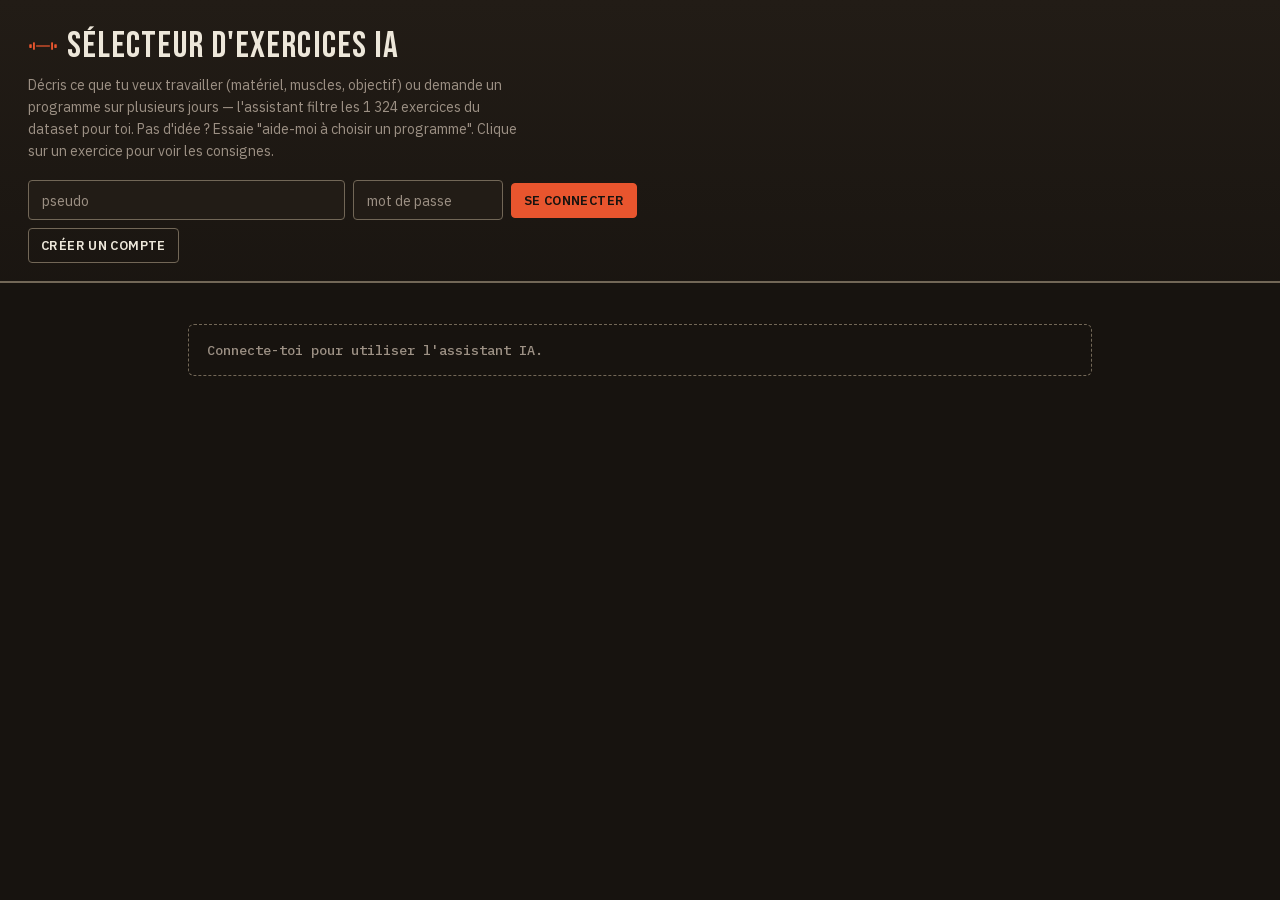
==== commit 65cb4933: "fix(assistant): bound Groq call latency and let the user cancel a pending chat A rate-limited Groq a" ====
--- a/web/index.html
+++ b/web/index.html
@@ -51,6 +51,7 @@
     <select id="lang" aria-label="Langue"></select>
     <input id="message" type="text" placeholder="Ex : programme sur 3 jours avec haltères" aria-label="Message" autocomplete="off" />
     <button type="submit">Envoyer</button>
+    <button type="button" id="chat-cancel" class="hidden">Annuler</button>
   </form>
 </main>
 <main id="plan-view" class="hidden">
--- a/web/style.css
+++ b/web/style.css
@@ -31,10 +31,12 @@
      amber of a hazard-tape/equipment-console readout. */
   --floor: #17130f;
   --panel: #221c16;
-  --panel-raised: #2b241b;
   --chalk: #ede7da;
   --iron: #9c9084;
-  --iron-dim: #4a4238;
+  /* >=3:1 against --floor (WCAG 1.4.11 UI-component contrast) - this draws
+     every card/input/panel border, so it needs to stay perceivable, not
+     just the text next to it. */
+  --iron-dim: #726757;
   --plate: #e8552e;
   --plate-hover: #f0602f;
   --tape: #e8b23d;
